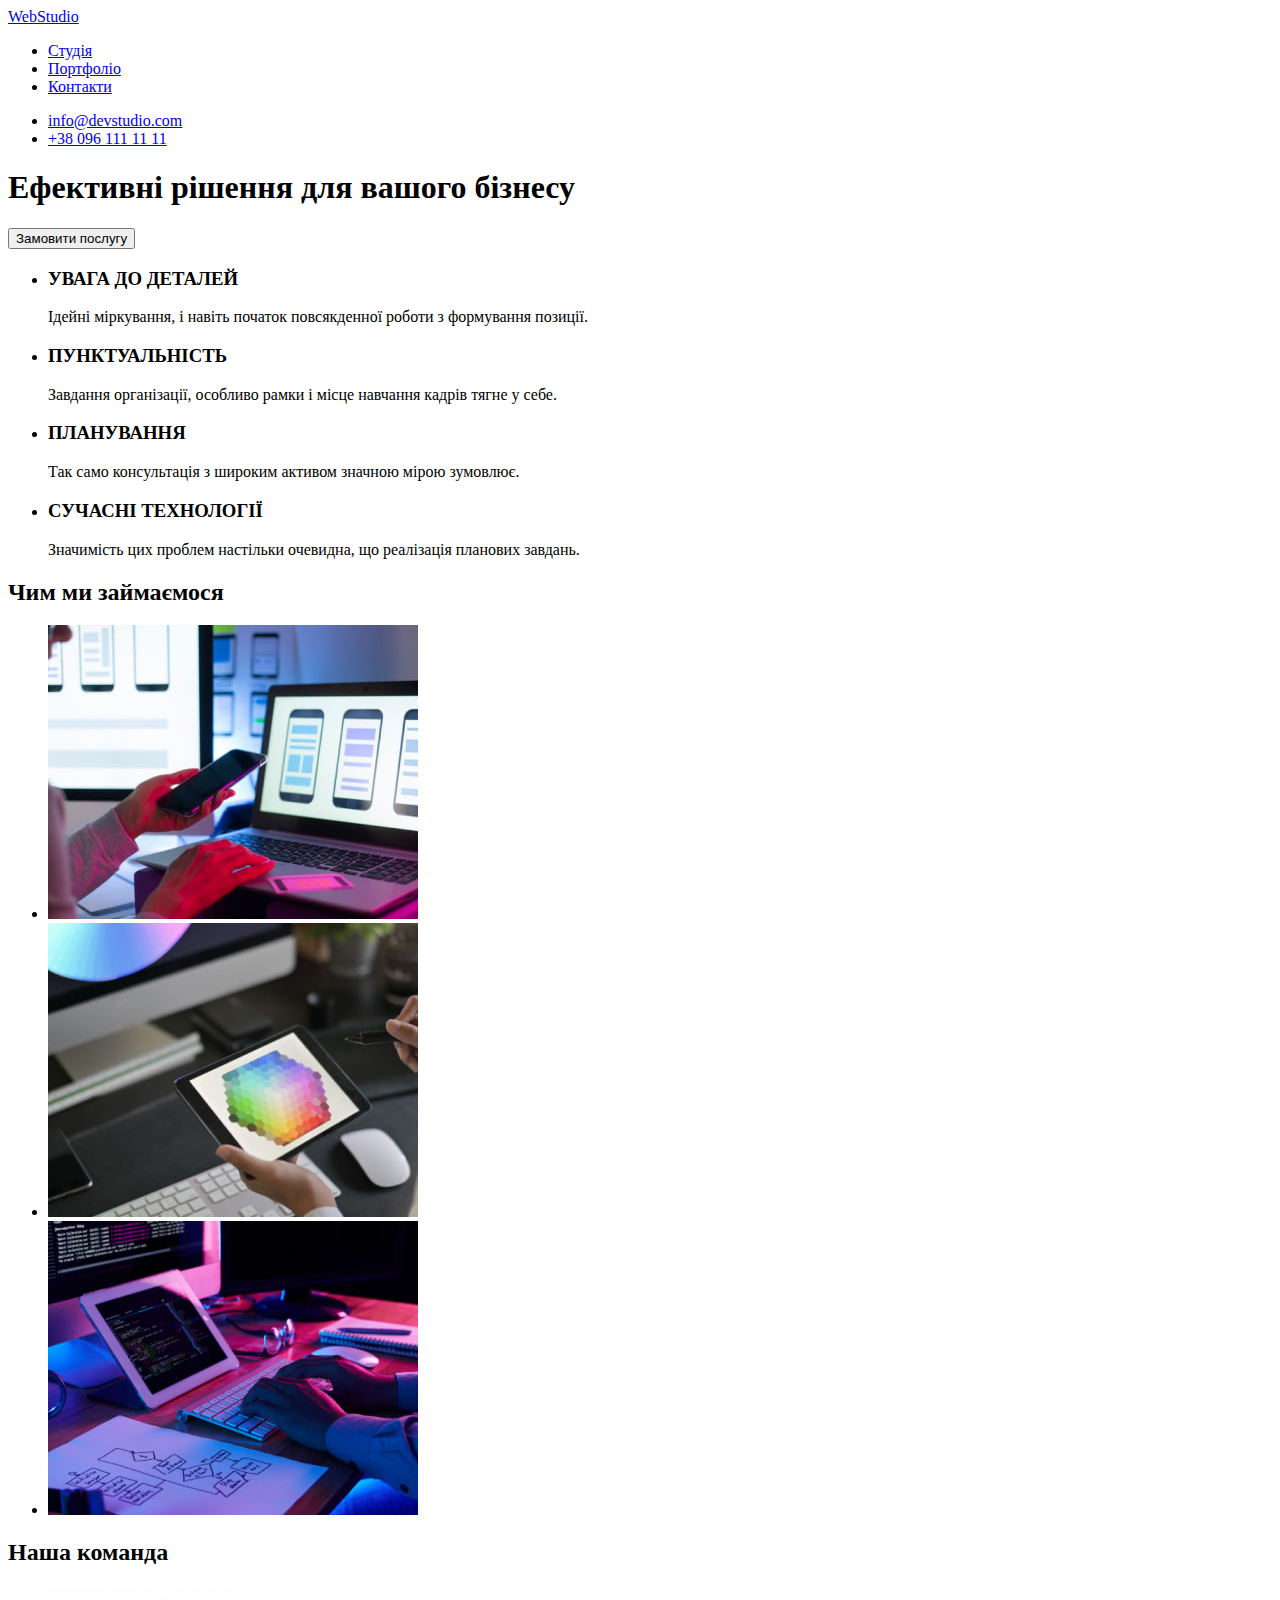
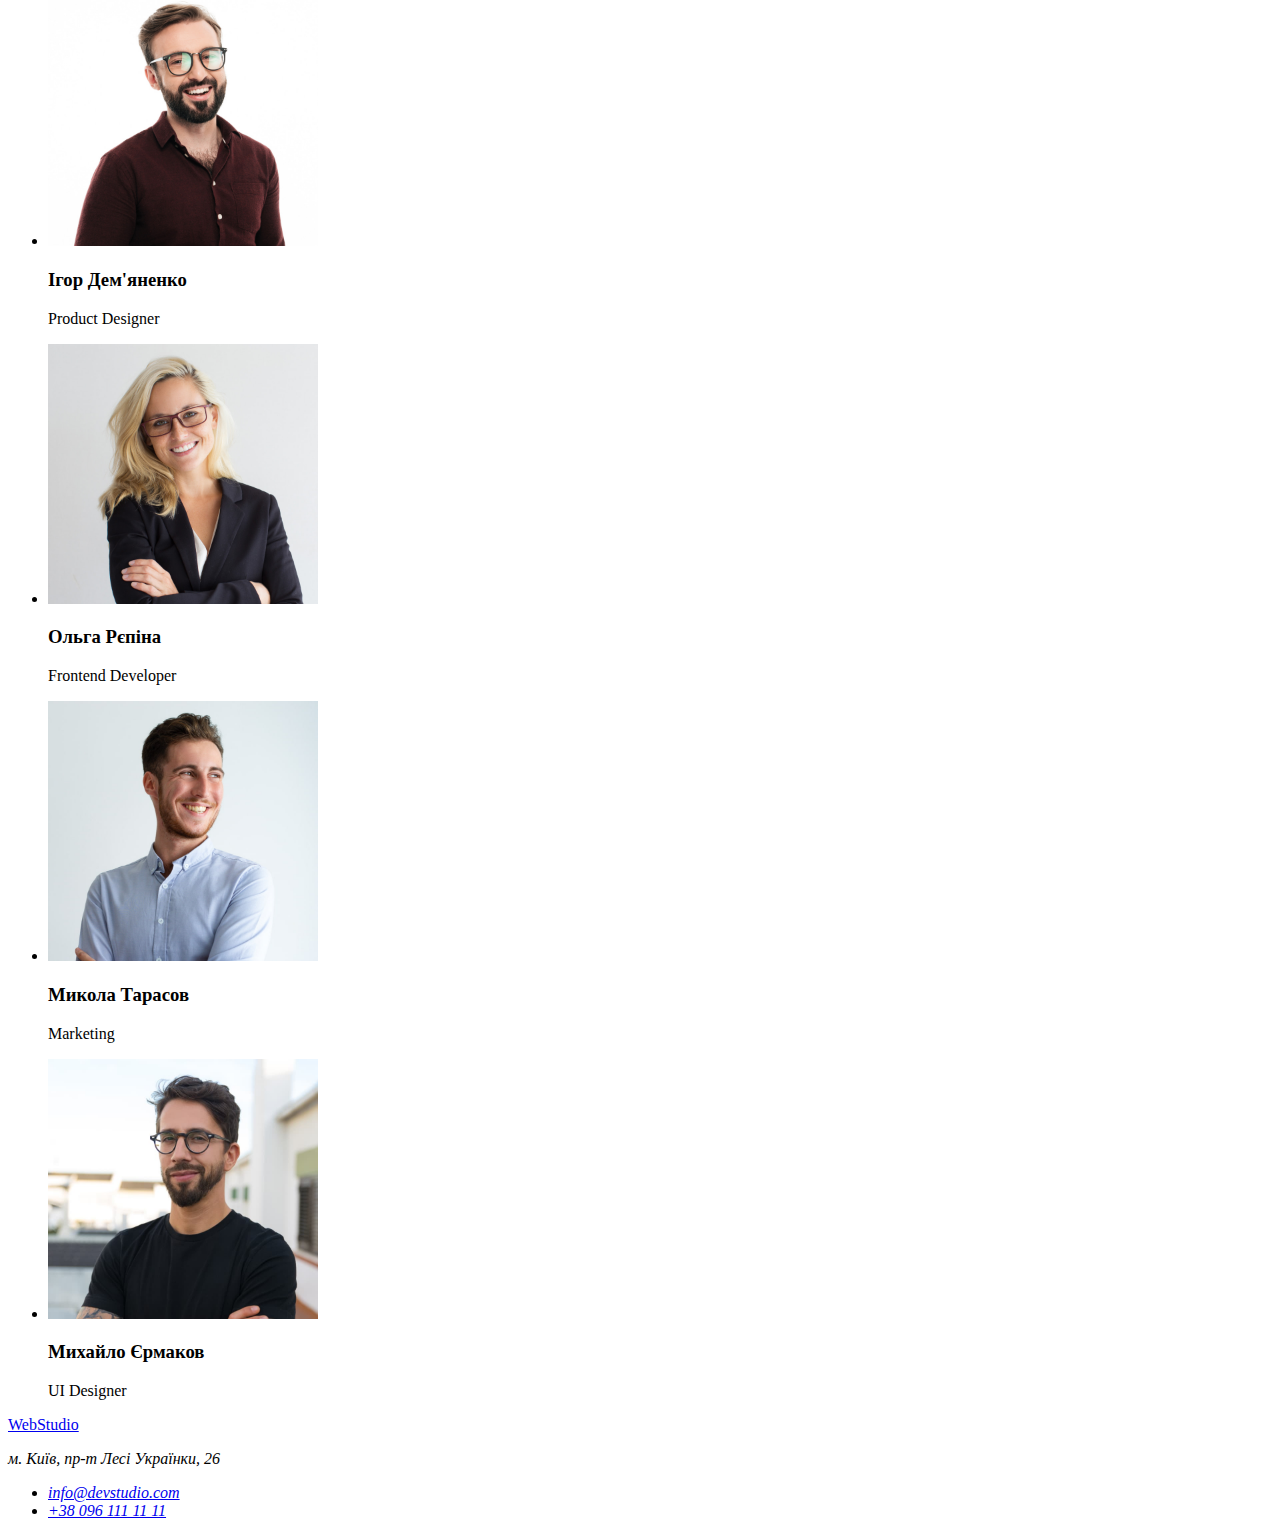
==== index.html @ 2e546dba "Initial commit" ====
<!DOCTYPE html>
<html lang="uk">
  <head>
    <meta charset="UTF-8" >
    <meta name="viewport" content="width=device-width, initial-scale=1.0" >
    <title>Module 01</title>
    <link rel="stylesheet" href="./css/styles.css" >
  </head>
  <body>
    <!-- header section -->
    <header class="header">
      <nav class="nav">
        <a
          class="nav-label-link"
          href="./index.html"
          aria-label="site-logo-WebStudio"
          >WebStudio</a
        >
        <ul class="nav-list">
          <li class="nav-item"><a href="#studio">Студія</a></li>
          <li class="nav-item"><a href="#portfolio">Портфоліо</a></li>
          <li class="nav-item"><a href="#contacts">Контакти</a></li>
        </ul>
      </nav>
      <ul class="header-list">
        <li class="header-item">
          <a class="header-link" href="mailto:info@devstudio.com"
            >info@devstudio.com</a
          >
        </li>
        <li class="header-item">
          <a class="header-link" href="tel:+380961111111">+38 096 111 11 11</a>
        </li>
      </ul>
    </header>
    <main class="main">
      <!-- section Hero -->
      <section class="hero">
        <h1 class="title">Ефективні рішення для вашого бізнесу</h1>
        <button class="btn" type="button">Замовити послугу</button>
      </section>
      <!-- section Feature -->
      <section class="feature">
        <!-- Лoгічний заголовок -->
        <h2 hidden>Feature</h2>
        <ul class="list-feature">
          <li class="item-feature">
            <h3 class="title-feature">УВАГА ДО ДЕТАЛЕЙ</h3>
            <p class="desc">
              Ідейні міркування, і навіть початок повсякденної роботи з
              формування позиції.
            </p>
          </li>
          <li class="item-feature">
            <h3 class="title-feature">ПУНКТУАЛЬНІСТЬ</h3>
            <p class="desc">
              Завдання організації, особливо рамки і місце навчання кадрів тягне
              у себе.
            </p>
          </li>
          <li class="item-feature">
            <h3 class="title-feature">ПЛАНУВАННЯ</h3>
            <p class="desc">
              Так само консультація з широким активом значною мірою зумовлює.
            </p>
          </li>
          <li class="item-feature">
            <h3 class="title-feature">СУЧАСНІ ТЕХНОЛОГІЇ</h3>
            <p class="desc">
              Значимість цих проблем настільки очевидна, що реалізація планових
              завдань.
            </p>
          </li>
        </ul>
      </section>
      <!-- section Services -->
      <section class="services">
        <h2 class="title-services">Чим ми займаємося</h2>
        <ul class="list-services">
          <li class="item-services">
            <img
              src="./images/services/img-(1).jpg"
              alt="набір тексту на клавіатуре"
              width="370"
              height="294"
            />
          </li>
          <li class="item-services">
            <img
              src="./images/services/img-(2).jpg"
              alt="робота з телефону"
              width="370"
              height="294"
            />
          </li>
          <li class="item-services">
            <img
              src="./images/services/img-(3).jpg"
              alt="робота з планшета"
              width="370"
              height="294"
            />
          </li>
        </ul>
      </section>
      <!-- section Our team -->
      <section class="team">
        <h2 class="title-team">Наша команда</h2>
        <ul class="list-team">
          <li class="item-team">
            <img
              src="./images/team/img.jpg"
              alt="чоловік в окулярах"
              width="270"
              height="260"
            />
            <h3 class="subtitle-team">Ігор Дем'яненко</h3>
            <p>Product Designer</p>
          </li>
          <li class="item-team">
            <img
              src="./images/team/img(1).jpg"
              alt="дівчина посміхається"
              width="270"
              height="260"
            />
            <h3 class="subtitle-team">Ольга Рєпіна</h3>
            <p>Frontend Developer</p>
          </li>
          <li class="item-team">
            <img
              src="./images/team/img(2).jpg"
              alt="хлопець посміхаеться"
              width="270"
              height="260"
            />
            <h3 class="subtitle-team">Микола Тарасов</h3>
            <p>Marketing</p>
          </li>
          <li class="item-team">
            <img
              src="./images/team/img(3).jpg"
              alt="хлопець в окулярах"
              width="270"
              height="260"
            />
            <h3 class="subtitle-team">Михайло Єрмаков</h3>
            <p>UI Designer</p>
          </li>
        </ul>
      </section>
    </main>
    <footer class="footer">
      <a
        class="nav-label-link"
        href="./index.html"
        aria-label="site-logo-WebStudio"
        >WebStudio</a
      >
      <address class="address">
        <p>м. Київ, пр-т Лесі Українки, 26</p>
        <ul class="footer-list">
          <li class="footer-item">
            <a class="footer-link" href="mailto:info@devstudio.com"
              >info@devstudio.com</a
            >
          </li>
          <li class="footer-item">
            <a class="footer-link" href="tel:+380961111111"
              >+38 096 111 11 11</a
            >
          </li>
        </ul>
      </address>
    </footer>
  </body>
</html>
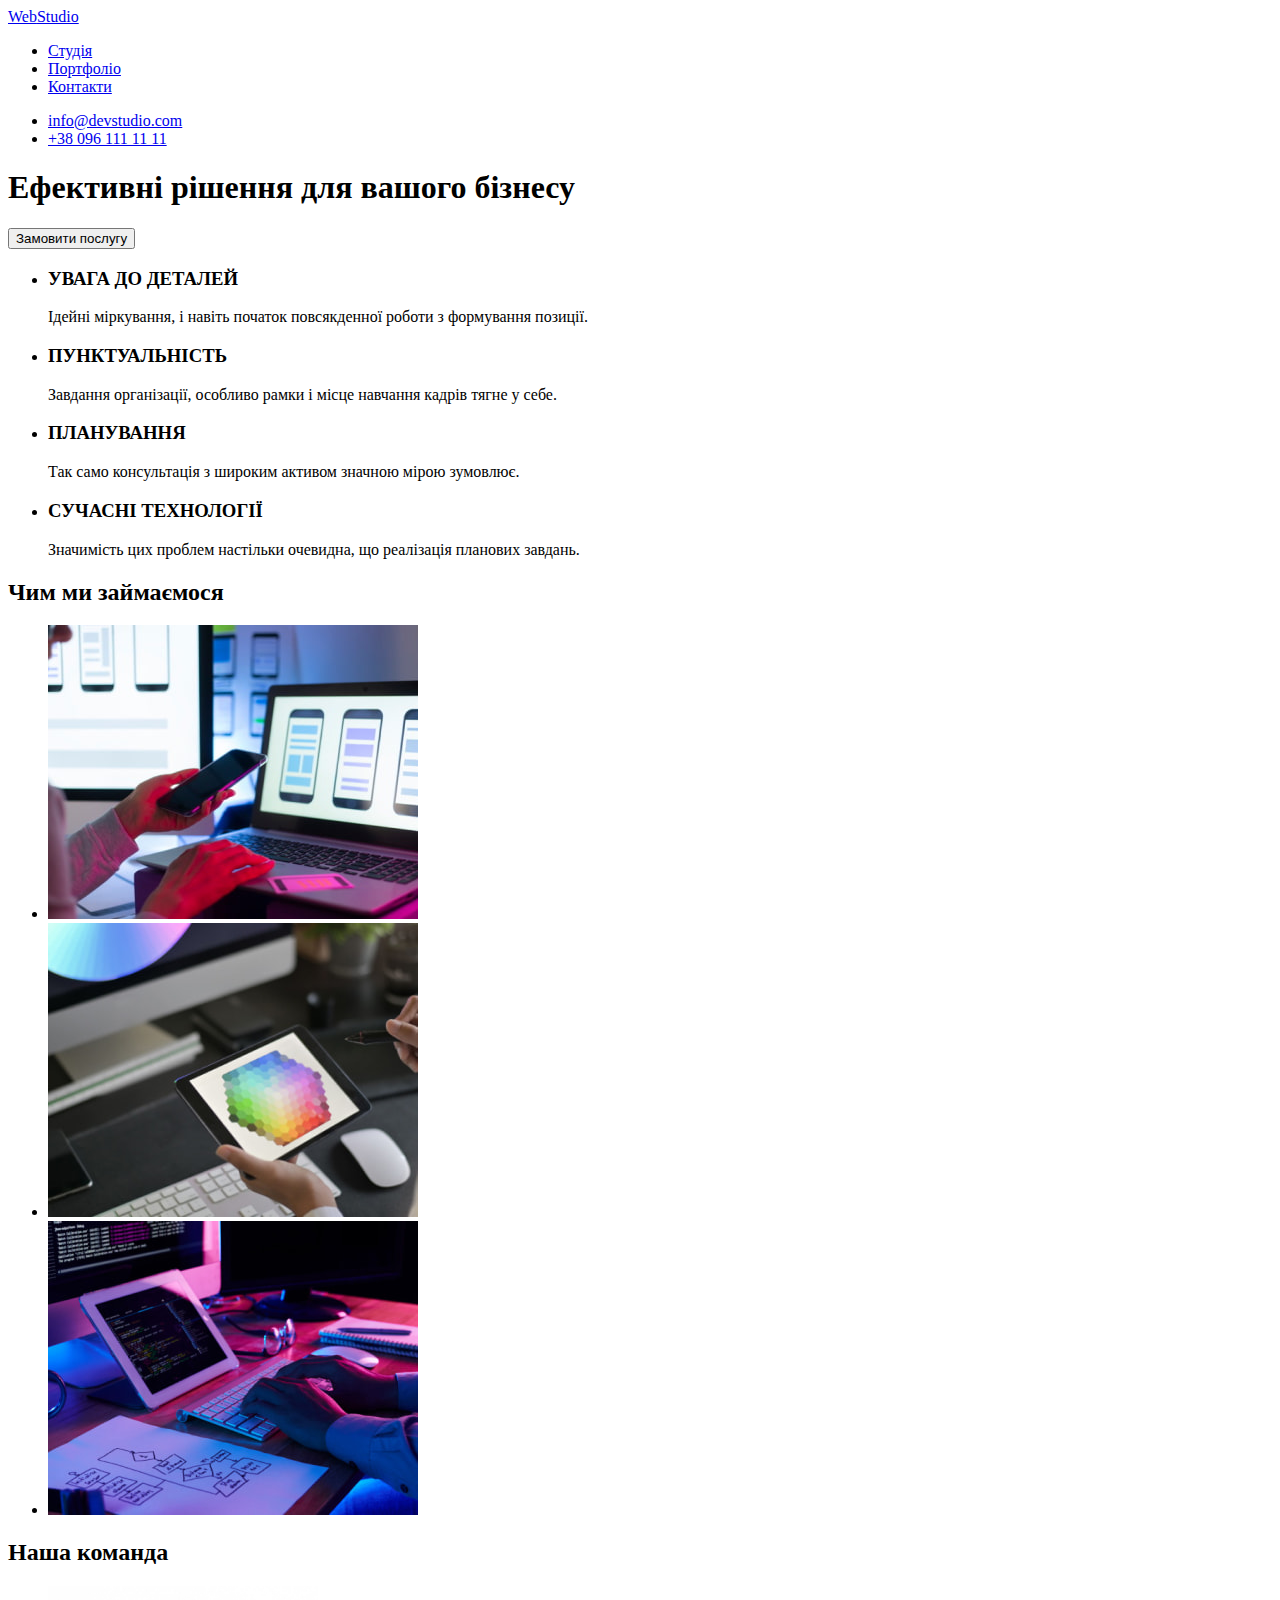
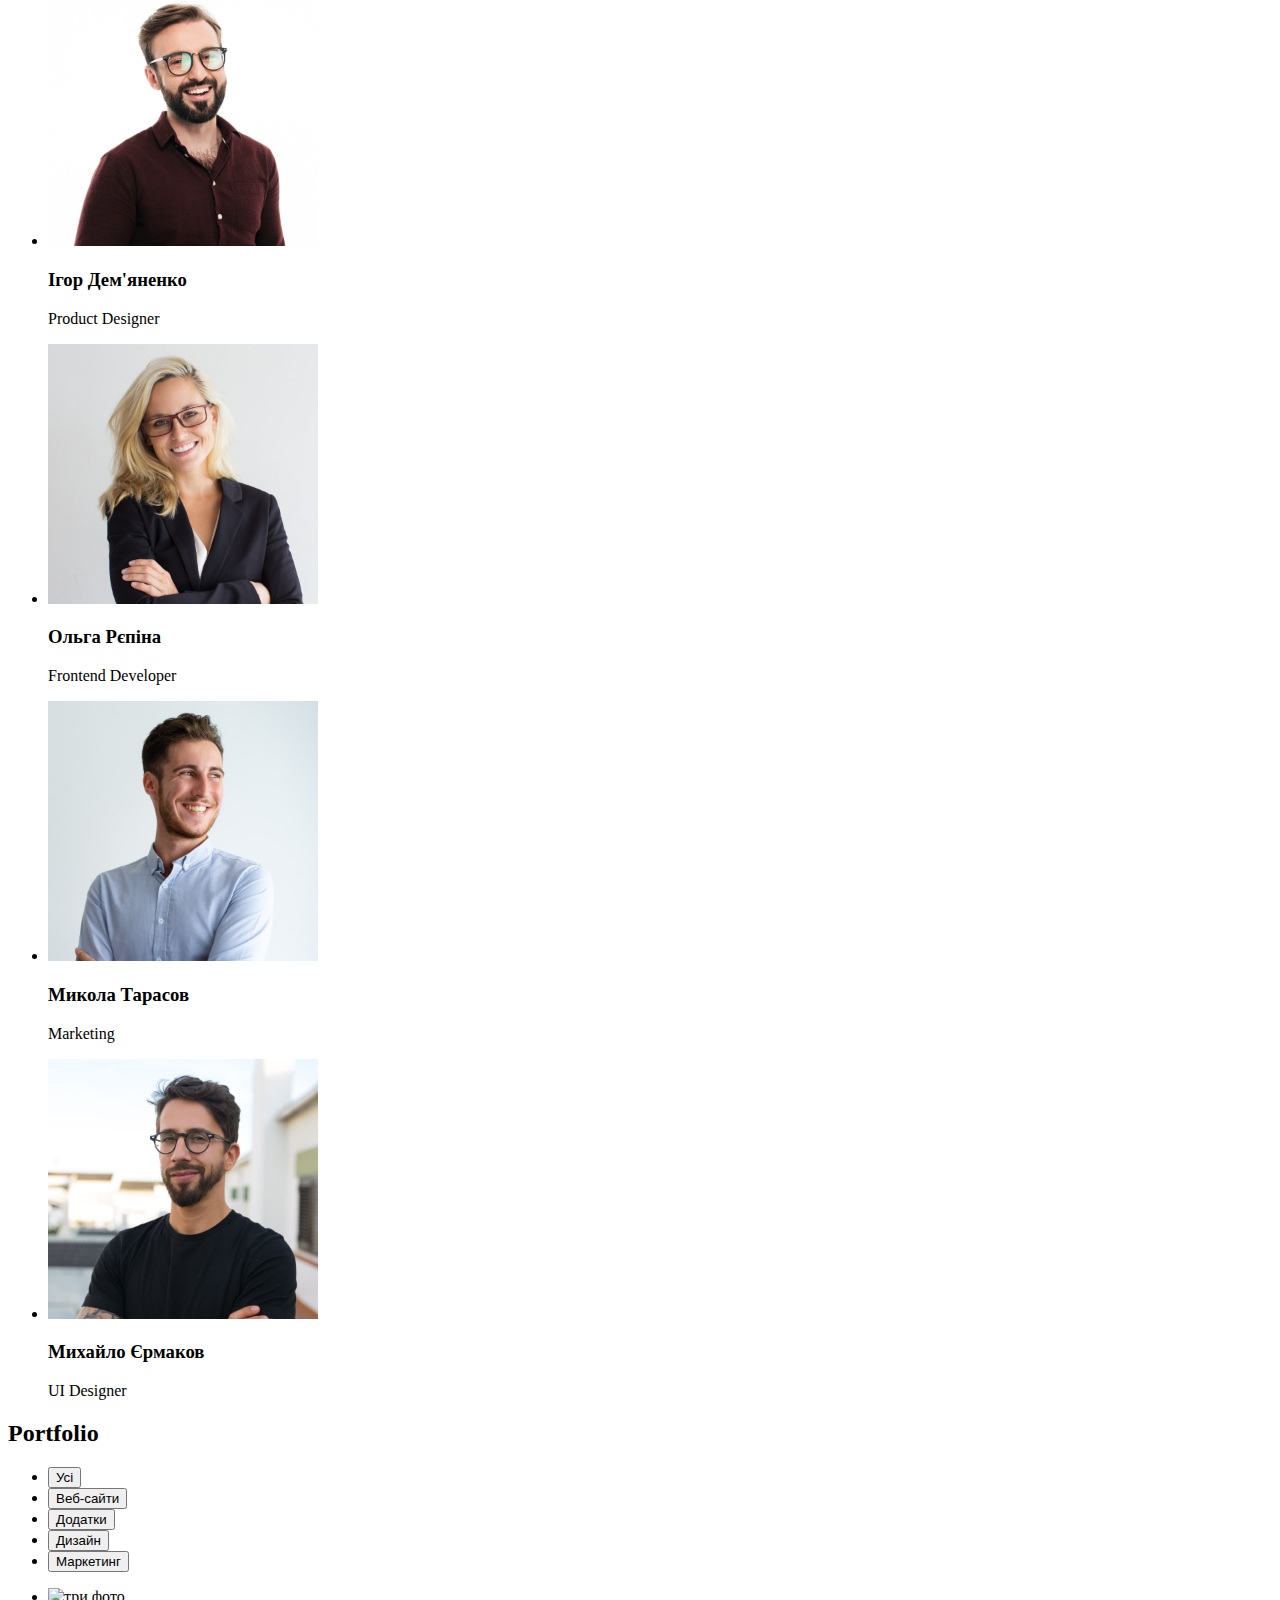
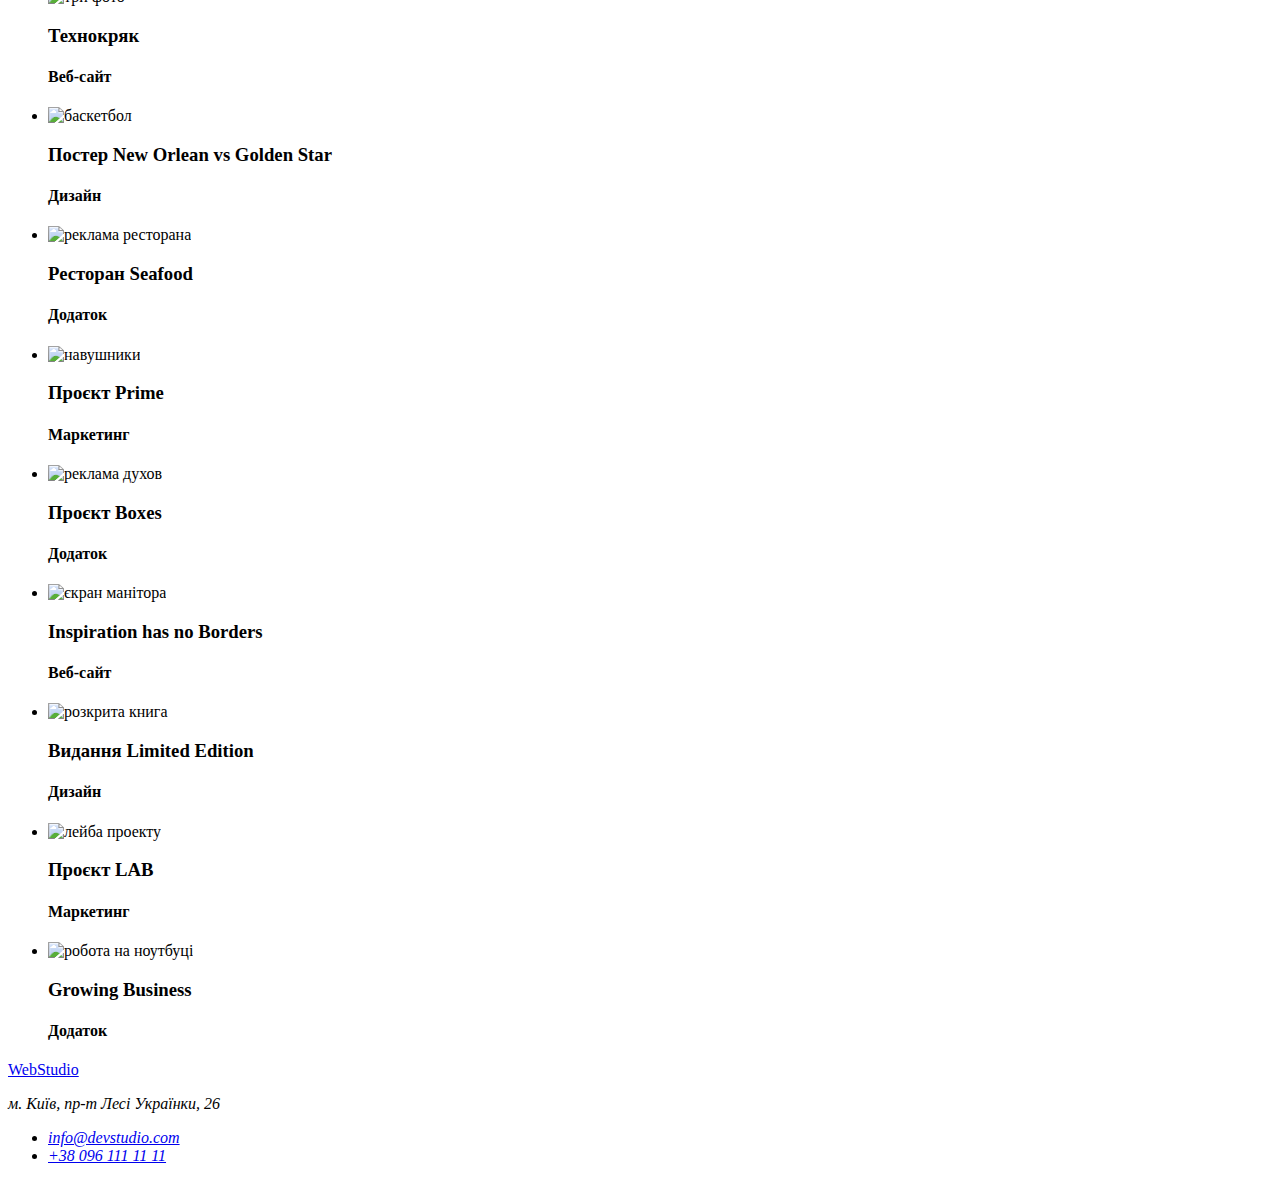
==== commit bb8e6963: "Add files via upload" ====
--- a/index.html
+++ b/index.html
@@ -1,177 +1,311 @@
-<!DOCTYPE html>
-<html lang="uk">
-  <head>
-    <meta charset="UTF-8" >
-    <meta name="viewport" content="width=device-width, initial-scale=1.0" >
-    <title>Module 01</title>
-    <link rel="stylesheet" href="./css/styles.css" >
-  </head>
-  <body>
-    <!-- header section -->
-    <header class="header">
-      <nav class="nav">
-        <a
-          class="nav-label-link"
-          href="./index.html"
-          aria-label="site-logo-WebStudio"
-          >WebStudio</a
-        >
-        <ul class="nav-list">
-          <li class="nav-item"><a href="#studio">Студія</a></li>
-          <li class="nav-item"><a href="#portfolio">Портфоліо</a></li>
-          <li class="nav-item"><a href="#contacts">Контакти</a></li>
-        </ul>
-      </nav>
-      <ul class="header-list">
-        <li class="header-item">
-          <a class="header-link" href="mailto:info@devstudio.com"
-            >info@devstudio.com</a
-          >
-        </li>
-        <li class="header-item">
-          <a class="header-link" href="tel:+380961111111">+38 096 111 11 11</a>
-        </li>
-      </ul>
-    </header>
-    <main class="main">
-      <!-- section Hero -->
-      <section class="hero">
-        <h1 class="title">Ефективні рішення для вашого бізнесу</h1>
-        <button class="btn" type="button">Замовити послугу</button>
-      </section>
-      <!-- section Feature -->
-      <section class="feature">
-        <!-- Лoгічний заголовок -->
-        <h2 hidden>Feature</h2>
-        <ul class="list-feature">
-          <li class="item-feature">
-            <h3 class="title-feature">УВАГА ДО ДЕТАЛЕЙ</h3>
-            <p class="desc">
-              Ідейні міркування, і навіть початок повсякденної роботи з
-              формування позиції.
-            </p>
-          </li>
-          <li class="item-feature">
-            <h3 class="title-feature">ПУНКТУАЛЬНІСТЬ</h3>
-            <p class="desc">
-              Завдання організації, особливо рамки і місце навчання кадрів тягне
-              у себе.
-            </p>
-          </li>
-          <li class="item-feature">
-            <h3 class="title-feature">ПЛАНУВАННЯ</h3>
-            <p class="desc">
-              Так само консультація з широким активом значною мірою зумовлює.
-            </p>
-          </li>
-          <li class="item-feature">
-            <h3 class="title-feature">СУЧАСНІ ТЕХНОЛОГІЇ</h3>
-            <p class="desc">
-              Значимість цих проблем настільки очевидна, що реалізація планових
-              завдань.
-            </p>
-          </li>
-        </ul>
-      </section>
-      <!-- section Services -->
-      <section class="services">
-        <h2 class="title-services">Чим ми займаємося</h2>
-        <ul class="list-services">
-          <li class="item-services">
-            <img
-              src="./images/services/img-(1).jpg"
-              alt="набір тексту на клавіатуре"
-              width="370"
-              height="294"
-            />
-          </li>
-          <li class="item-services">
-            <img
-              src="./images/services/img-(2).jpg"
-              alt="робота з телефону"
-              width="370"
-              height="294"
-            />
-          </li>
-          <li class="item-services">
-            <img
-              src="./images/services/img-(3).jpg"
-              alt="робота з планшета"
-              width="370"
-              height="294"
-            />
-          </li>
-        </ul>
-      </section>
-      <!-- section Our team -->
-      <section class="team">
-        <h2 class="title-team">Наша команда</h2>
-        <ul class="list-team">
-          <li class="item-team">
-            <img
-              src="./images/team/img.jpg"
-              alt="чоловік в окулярах"
-              width="270"
-              height="260"
-            />
-            <h3 class="subtitle-team">Ігор Дем'яненко</h3>
-            <p>Product Designer</p>
-          </li>
-          <li class="item-team">
-            <img
-              src="./images/team/img(1).jpg"
-              alt="дівчина посміхається"
-              width="270"
-              height="260"
-            />
-            <h3 class="subtitle-team">Ольга Рєпіна</h3>
-            <p>Frontend Developer</p>
-          </li>
-          <li class="item-team">
-            <img
-              src="./images/team/img(2).jpg"
-              alt="хлопець посміхаеться"
-              width="270"
-              height="260"
-            />
-            <h3 class="subtitle-team">Микола Тарасов</h3>
-            <p>Marketing</p>
-          </li>
-          <li class="item-team">
-            <img
-              src="./images/team/img(3).jpg"
-              alt="хлопець в окулярах"
-              width="270"
-              height="260"
-            />
-            <h3 class="subtitle-team">Михайло Єрмаков</h3>
-            <p>UI Designer</p>
-          </li>
-        </ul>
-      </section>
-    </main>
-    <footer class="footer">
-      <a
-        class="nav-label-link"
-        href="./index.html"
-        aria-label="site-logo-WebStudio"
-        >WebStudio</a
-      >
-      <address class="address">
-        <p>м. Київ, пр-т Лесі Українки, 26</p>
-        <ul class="footer-list">
-          <li class="footer-item">
-            <a class="footer-link" href="mailto:info@devstudio.com"
-              >info@devstudio.com</a
-            >
-          </li>
-          <li class="footer-item">
-            <a class="footer-link" href="tel:+380961111111"
-              >+38 096 111 11 11</a
-            >
-          </li>
-        </ul>
-      </address>
-    </footer>
-  </body>
-</html>
+<!DOCTYPE html>
+<html lang="uk">
+  <head>
+    <meta charset="UTF-8" >
+    <meta name="viewport" content="width=device-width, initial-scale=1.0" >
+    <title>Module 01</title>
+    <link rel="preconnect" href="https://fonts.googleapis.com" >
+    <link rel="preconnect" href="https://fonts.gstatic.com" crossorigin >
+    <link
+      href="https://fonts.googleapis.com/css2?family=Raleway:wght@700&family=Roboto:wght@400;500;700;900&display=swap"
+      rel="stylesheet"
+    >
+    <link rel="stylesheet" href="./css/styles.css" >
+  </head>
+  <body>
+    <!-- header section -->
+    <header class="header">
+      <nav class="nav">
+        <a
+          class="link logo"
+          href="./index.html"
+          aria-label="site-logo-WebStudio"
+          >Web<span class="logo-part">Studio</span></a
+        >
+        <ul class="list">
+          <li class="item">
+            <a class="link nav-link" href="#studio">Студія</a>
+          </li>
+          <li class="item">
+            <a class="link nav-link" href="#portfolio">Портфоліо</a>
+          </li>
+          <li class="item">
+            <a class="link nav-link" href="#contacts">Контакти</a>
+          </li>
+        </ul>
+      </nav>
+      <ul class="nav-list">
+        <li class="nav-item">
+          <a class="link header-mailto mail" href="mailto:info@devstudio.com"
+            >info@devstudio.com</a
+          >
+        </li>
+        <li class="nav-item">
+          <a class="link header-phone text" href="tel:+380961111111"
+            >+38 096 111 11 11</a
+          >
+        </li>
+      </ul>
+    </header>
+    <main class="main">
+      <!-- section Hero -->
+      <section class="hero">
+        <h1 class="title">Ефективні рішення для вашого бізнесу</h1>
+        <button class="btn" type="button">Замовити послугу</button>
+      </section>
+      <!-- section Feature -->
+      <section class="feature">
+        <!-- Лoгічний заголовок -->
+        <h2 hidden>Feature</h2>
+        <ul class="list-feature">
+          <li class="feature-item">
+            <h3 class="feature-subtitle">УВАГА ДО ДЕТАЛЕЙ</h3>
+            <p class="feature-desc">
+              Ідейні міркування, і навіть початок повсякденної роботи з
+              формування позиції.
+            </p>
+          </li>
+          <li class="feature-item">
+            <h3 class="feature-subtitle">ПУНКТУАЛЬНІСТЬ</h3>
+            <p class="feature-desc">
+              Завдання організації, особливо рамки і місце навчання кадрів тягне
+              у себе.
+            </p>
+          </li>
+          <li class="feature-item">
+            <h3 class="feature-subtitle">ПЛАНУВАННЯ</h3>
+            <p class="feature-desc">
+              Так само консультація з широким активом значною мірою зумовлює.
+            </p>
+          </li>
+          <li class="feature-item">
+            <h3 class="feature-subtitle">СУЧАСНІ ТЕХНОЛОГІЇ</h3>
+            <p class="feature-desc">
+              Значимість цих проблем настільки очевидна, що реалізація планових
+              завдань.
+            </p>
+          </li>
+        </ul>
+      </section>
+      <!-- section Services -->
+      <section class="services">
+        <h2 class="title-services">Чим ми займаємося</h2>
+        <ul class="list-services">
+          <li class="item-services">
+            <img
+              src="./images/services/img-(1).jpg"
+              alt="набір тексту на клавіатуре"
+              width="370"
+              height="294"
+            >
+          </li>
+          <li class="item-services">
+            <img
+              src="./images/services/img-(2).jpg"
+              alt="робота з телефону"
+              width="370"
+              height="294"
+            >
+          </li>
+          <li class="item-services">
+            <img
+              src="./images/services/img-(3).jpg"
+              alt="робота з планшета"
+              width="370"
+              height="294"
+            >
+          </li>
+        </ul>
+      </section>
+      <!-- section Our team -->
+      <section class="team">
+        <h2 class="title-team">Наша команда</h2>
+        <ul class="list-team">
+          <li class="item-team">
+            <img
+              src="./images/team/img.jpg"
+              alt="чоловік в окулярах"
+              width="270"
+              height="260"
+            >
+            <h3 class="subtitle-team">Ігор Дем'яненко</h3>
+            <p class="desc-team">Product Designer</p>
+          </li>
+          <li class="item-team">
+            <img
+              src="./images/team/img(1).jpg"
+              alt="дівчина посміхається"
+              width="270"
+              height="260"
+            >
+            <h3 class="subtitle-team">Ольга Рєпіна</h3>
+            <p class="desc-team">Frontend Developer</p>
+          </li>
+          <li class="item-team">
+            <img
+              src="./images/team/img(2).jpg"
+              alt="хлопець посміхаеться"
+              width="270"
+              height="260"
+            >
+            <h3 class="subtitle-team">Микола Тарасов</h3>
+            <p class="desc-team">Marketing</p>
+          </li>
+          <li class="item-team">
+            <img
+              src="./images/team/img(3).jpg"
+              alt="хлопець в окулярах"
+              width="270"
+              height="260"
+            >
+            <h3 class="subtitle-team">Михайло Єрмаков</h3>
+            <p class="desc-team">UI Designer</p>
+          </li>
+        </ul>
+      </section>
+    </main>
+    <!-- section Portfolio -->
+    <section class="portfolio">
+      <!-- Логічний заголовок -->
+      <h2>Portfolio</h2>
+      <ul class="portfolio-list">
+        <li class="portfolio-item">
+          <button class="portfolio-all-btn" type="button">Усі</button>
+        </li>
+        <li class="portfolio-item">
+          <button class="portfolio-btn" type="button">Веб-сайти</button>
+        </li>
+        <li class="portfolio-item">
+          <button class="portfolio-btn" type="button">Додатки</button>
+        </li>
+        <li class="portfolio-item">
+          <button class="portfolio-btn" type="button">Дизайн</button>
+        </li>
+        <li class="portfolio-item">
+          <button class="portfolio-btn" type="button">Маркетинг</button>
+        </li>
+      </ul>
+      <ul class="img-portfolio-list">
+        <li class="img-portfolio-item">
+          <img
+            class="img-portfolio"
+            src="./images/portfolio/img.jpg"
+            alt="три фото"
+            width="370"
+            height="294"
+          >
+          <h3 class="portfolio-title">Технокряк</h3>
+          <h4 class="portfolio-subtitle">Веб-сайт</h4>
+        </li>
+        <li class="img-portfolio-item">
+          <img
+            class="img-portfolio"
+            src="./images/portfolio/img-(1).jpg"
+            alt="баскетбол"
+            width="370"
+            height="294"
+          >
+          <h3 class="portfolio-title">Постер New Orlean vs Golden Star</h3>
+          <h4 class="portfolio-subtitle">Дизайн</h4>
+        </li>
+        <li class="img-portfolio-item">
+          <img
+            class="img-portfolio"
+            src="./images/portfolio/img-(2).jpg"
+            alt="реклама ресторана"
+            width="370"
+            height="294"
+          >
+          <h3 class="portfolio-title">Ресторан Seafood</h3>
+          <h4 class="portfolio-subtitle">Додаток</h4>
+        </li>
+        <li class="img-portfolio-item">
+          <img
+            class="img-portfolio"
+            src="./images/portfolio/img-(3).jpg"
+            alt="навушники"
+            width="370"
+            height="294"
+          >
+          <h3 class="portfolio-title">Проєкт Prime</h3>
+          <h4 class="portfolio-subtitle">Маркетинг</h4>
+        </li>
+        <li class="img-portfolio-item">
+          <img
+            class="img-portfolio"
+            src="./images/portfolio/img-(4).jpg"
+            alt="реклама духов"
+            width="370"
+            height="294"
+          >
+          <h3 class="portfolio-title">Проєкт Boxes</h3>
+          <h4 class="portfolio-subtitle">Додаток</h4>
+        </li>
+        <li class="img-portfolio-item">
+          <img
+            class="img-portfolio"
+            src="./images/portfolio/img-(5).jpg"
+            alt="єкран манітора"
+            width="370"
+            height="294"
+          >
+          <h3 class="portfolio-title">Inspiration has no Borders</h3>
+          <h4 class="portfolio-subtitle">Веб-сайт</h4>
+        </li>
+        <li class="img-portfolio-item">
+          <img
+            class="img-portfolio"
+            src="./images/portfolio/img-(6).jpg"
+            alt="розкрита книга"
+            width="370"
+            height="294"
+          >
+          <h3 class="portfolio-title">Видання Limited Edition</h3>
+          <h4 class="portfolio-subtitle">Дизайн</h4>
+        </li>
+        <li class="img-portfolio-item">
+          <img
+            class="img-portfolio"
+            src="./images/portfolio/img-(7).jpg"
+            alt="лейба проекту"
+            width="370"
+            height="294"
+          >
+          <h3 class="portfolio-title">Проєкт LAB</h3>
+          <h4 class="portfolio-subtitle">Маркетинг</h4>
+        </li>
+        <li class="img-portfolio-item">
+          <img
+            class="img-portfolio"
+            src="./images/portfolio/img-(8).jpg"
+            alt="робота на ноутбуці"
+            width="370"
+            height="294"
+          >
+          <h3 class="portfolio-title">Growing Business</h3>
+          <h4 class="portfolio-subtitle">Додаток</h4>
+        </li>
+      </ul>
+    </section>
+    <footer class="footer">
+      <a class="link footer-logo" href="./index.html" aria-label="site-logo-WebStudio"
+        >Web<span class="footer-logo-part">Studio</span></a
+      >
+      <address class="address">
+        <p class="address-desc">м. Київ, пр-т Лесі Українки, 26</p>
+        <ul>
+          <li class="footer-item">
+            <a class="link footer-link" href="mailto:info@devstudio.com"
+              >info@devstudio.com</a
+            >
+          </li>
+          <li class="footer-item">
+            <a class="link footer-link" href="tel:+380961111111"
+              >+38 096 111 11 11</a
+            >
+          </li>
+        </ul>
+      </address>
+    </footer>
+  </body>
+</html>
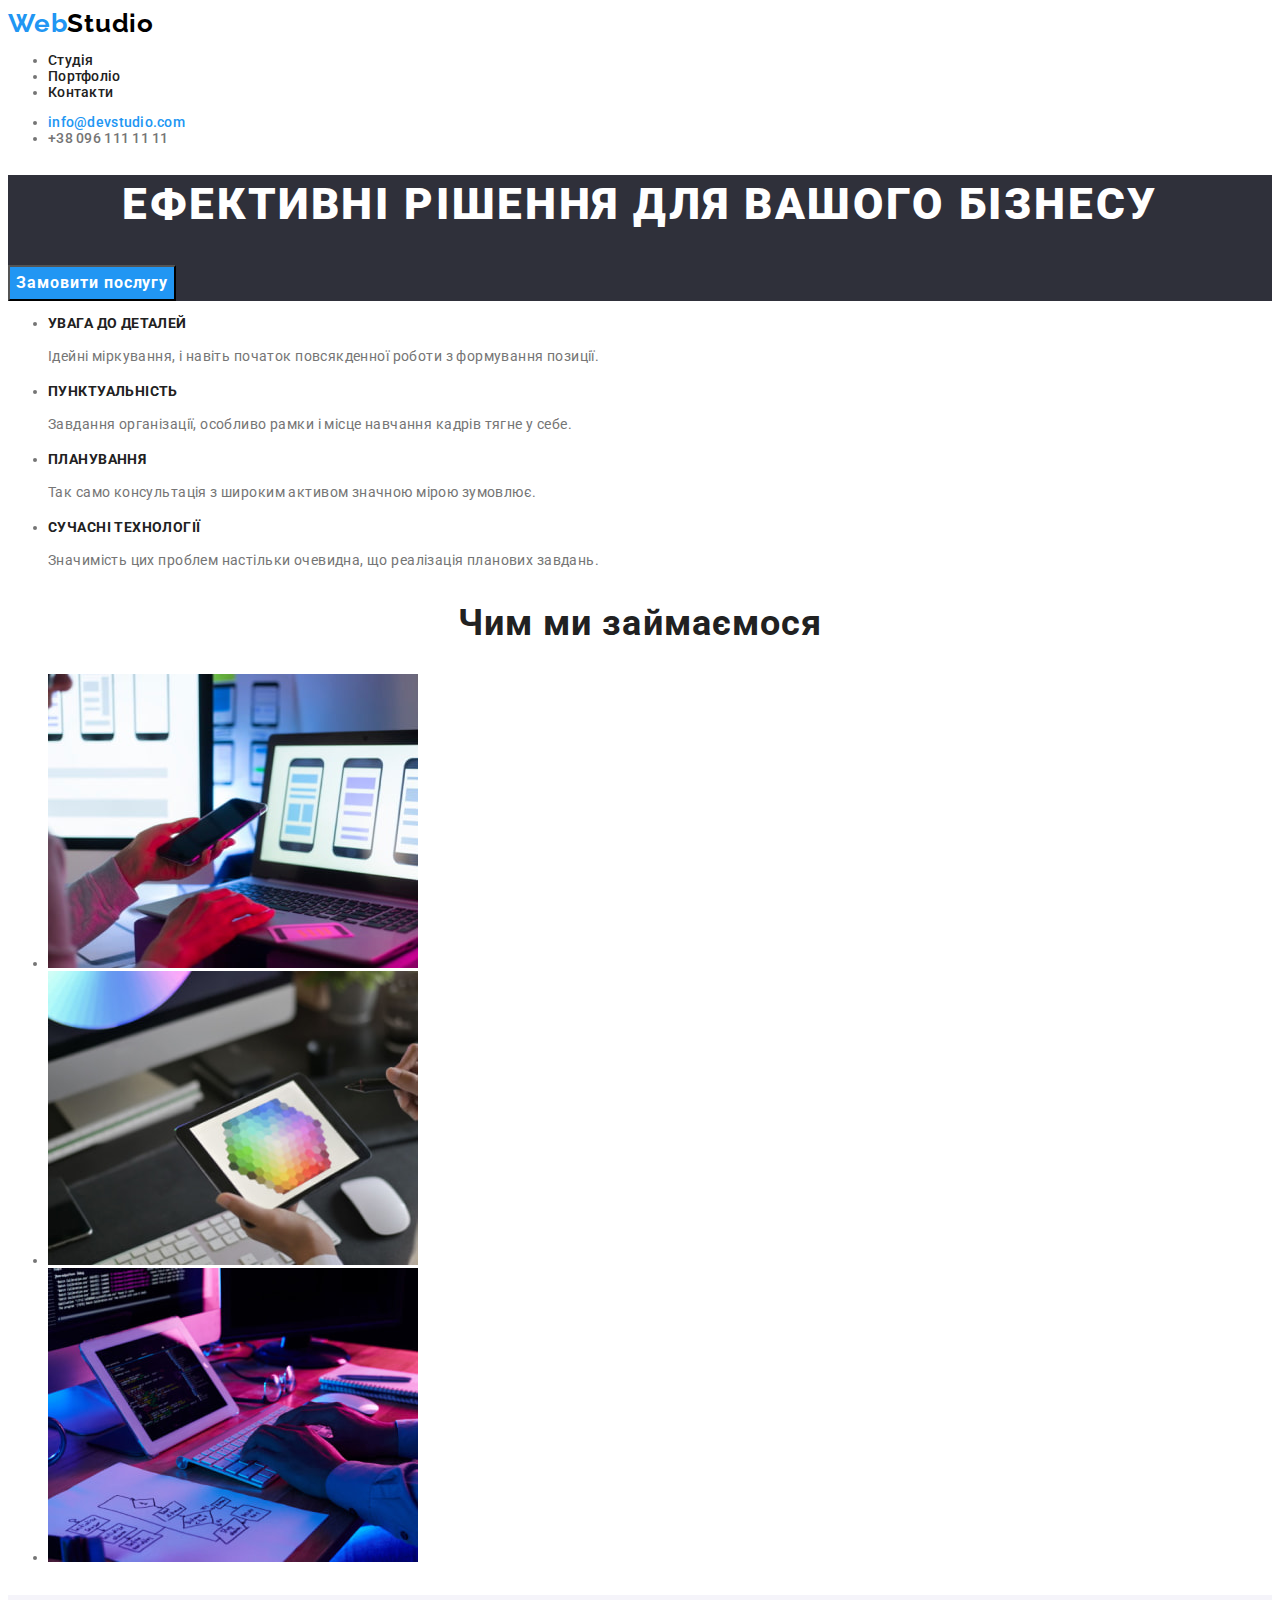
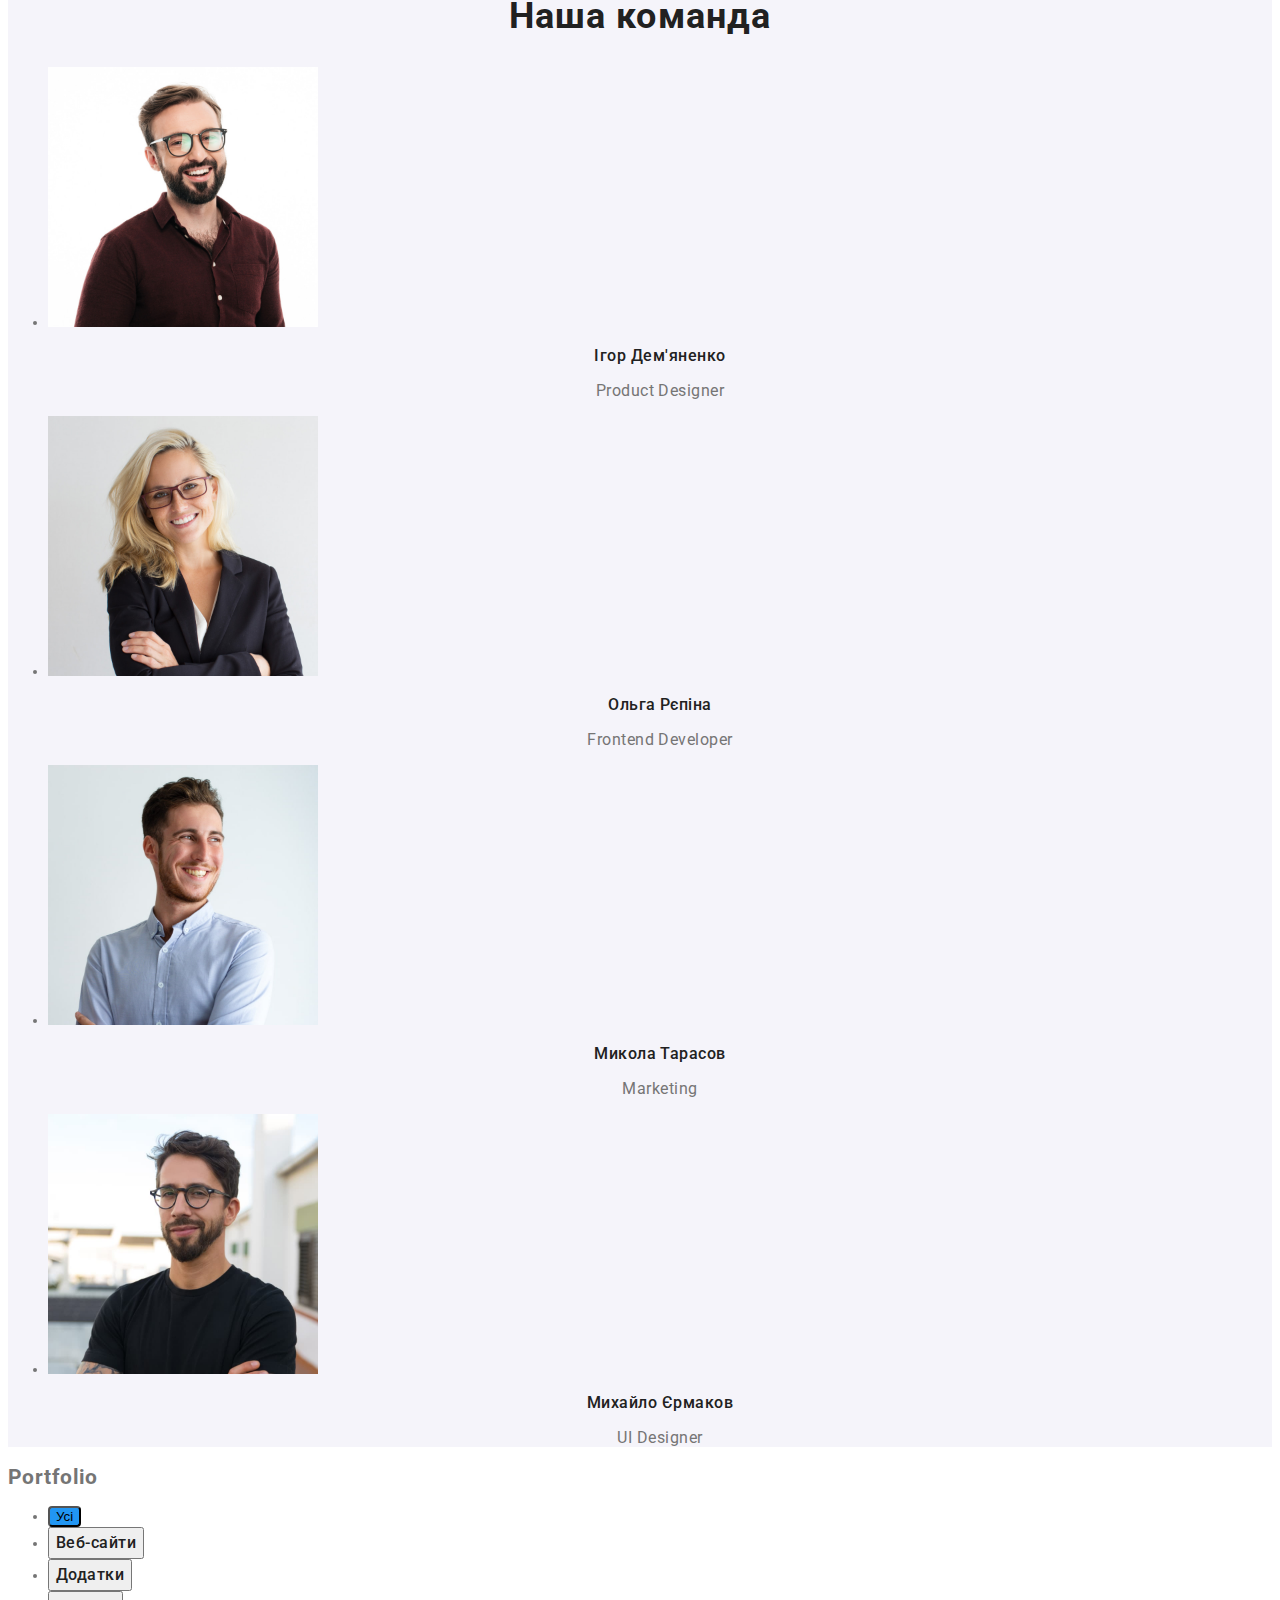
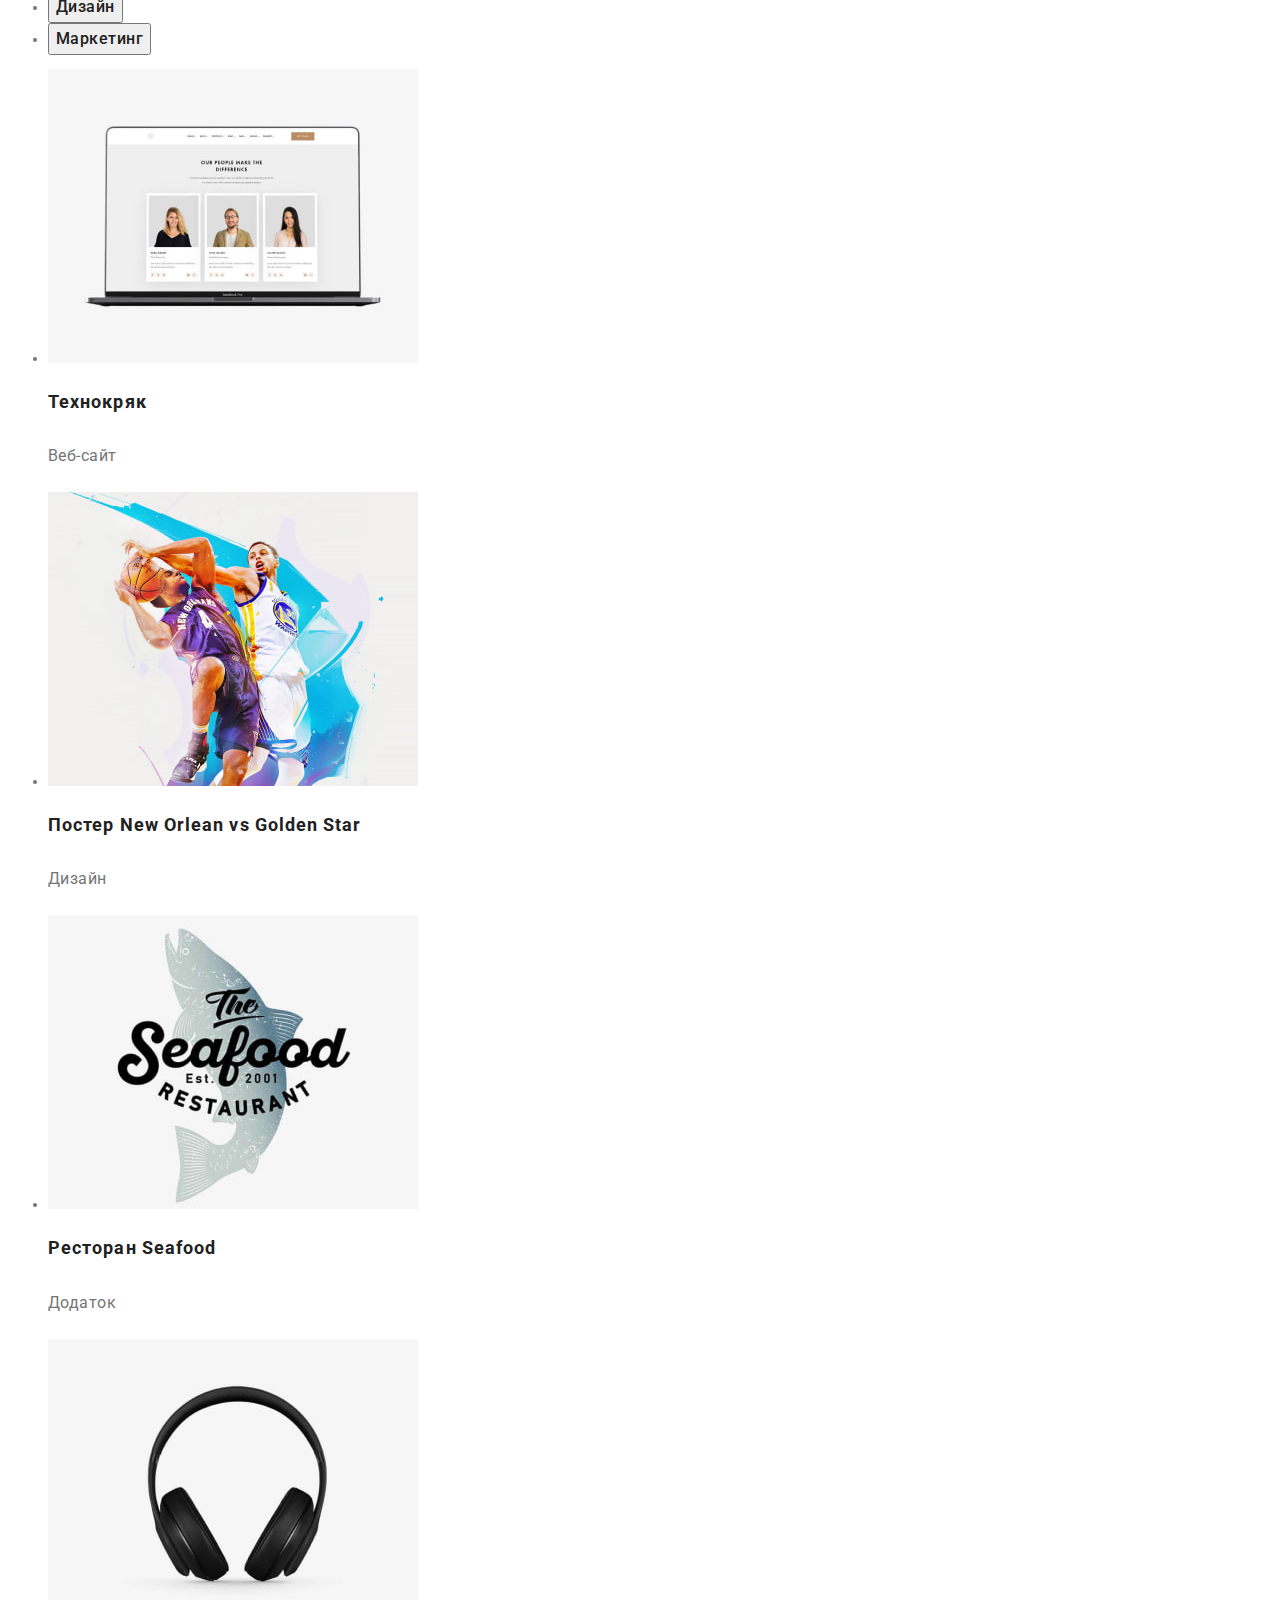
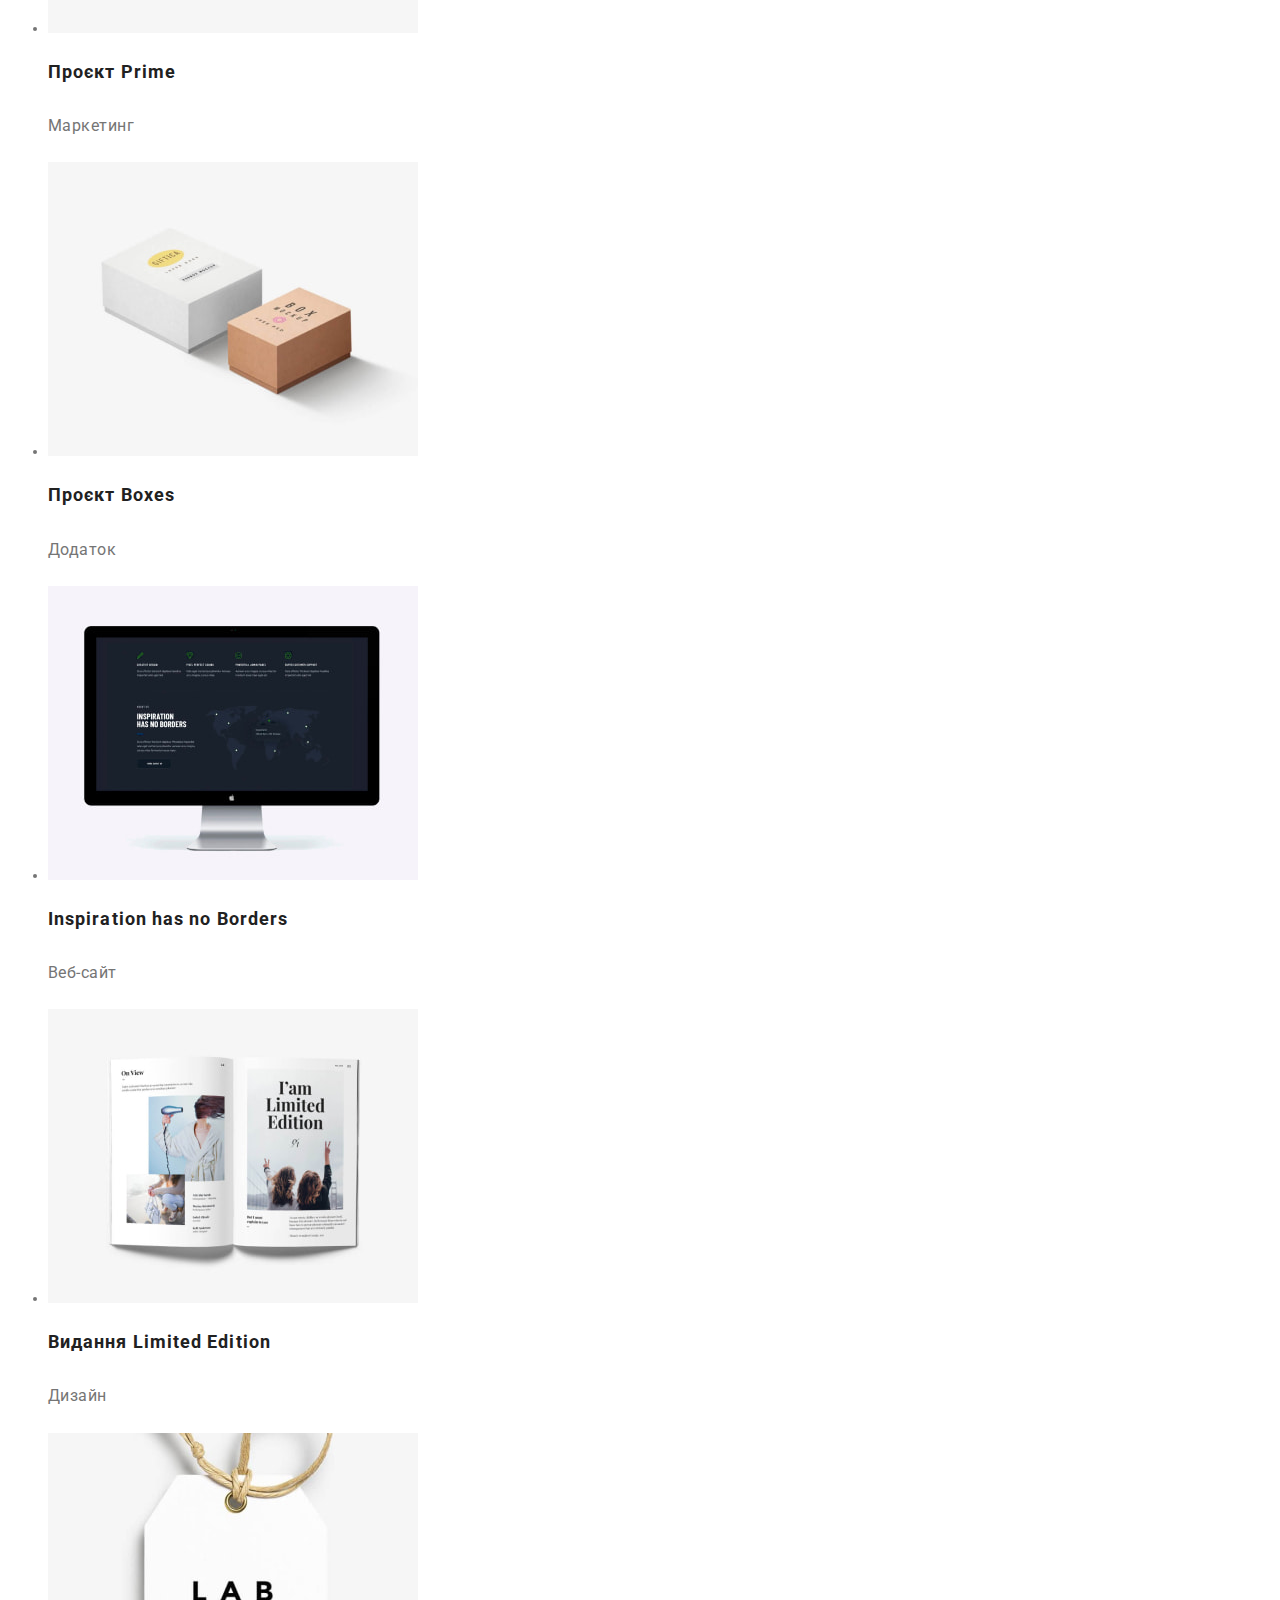
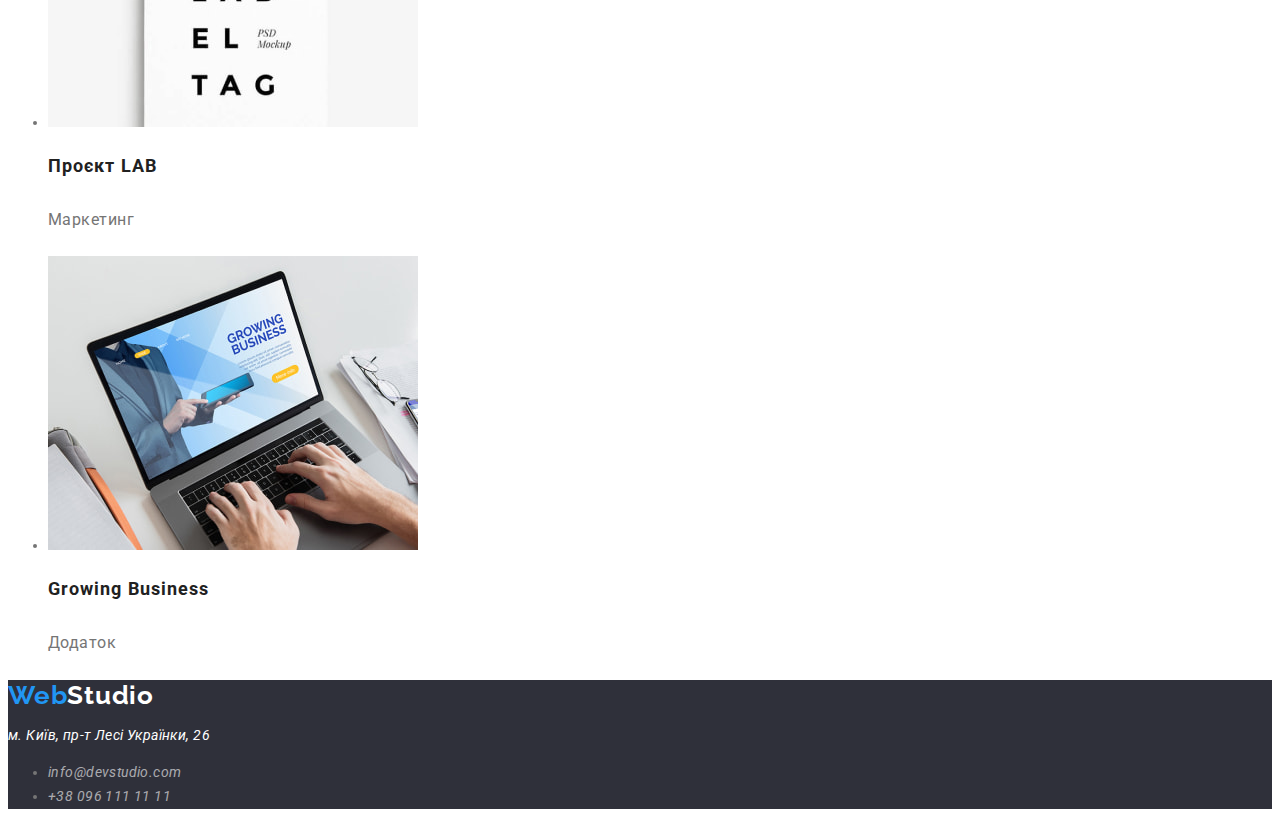
==== commit 44f69d42: "2" ====
--- a/index.html
+++ b/index.html
@@ -1,16 +1,16 @@
 <!DOCTYPE html>
 <html lang="uk">
   <head>
-    <meta charset="UTF-8" >
-    <meta name="viewport" content="width=device-width, initial-scale=1.0" >
+    <meta charset="UTF-8" />
+    <meta name="viewport" content="width=device-width, initial-scale=1.0" />
     <title>Module 01</title>
-    <link rel="preconnect" href="https://fonts.googleapis.com" >
-    <link rel="preconnect" href="https://fonts.gstatic.com" crossorigin >
+    <link rel="preconnect" href="https://fonts.googleapis.com" />
+    <link rel="preconnect" href="https://fonts.gstatic.com" crossorigin />
     <link
       href="https://fonts.googleapis.com/css2?family=Raleway:wght@700&family=Roboto:wght@400;500;700;900&display=swap"
       rel="stylesheet"
-    >
-    <link rel="stylesheet" href="./css/styles.css" >
+    />
+    <link rel="stylesheet" href="./css/styles.css" />
   </head>
   <body>
     <!-- header section -->
@@ -24,7 +24,7 @@
         >
         <ul class="list">
           <li class="item">
-            <a class="link nav-link" href="#studio">Студія</a>
+            <a class="link nav-link" href="./portfolio.html">Студія</a>
           </li>
           <li class="item">
             <a class="link nav-link" href="#portfolio">Портфоліо</a>
@@ -97,7 +97,7 @@
               alt="набір тексту на клавіатуре"
               width="370"
               height="294"
-            >
+            />
           </li>
           <li class="item-services">
             <img
@@ -105,7 +105,7 @@
               alt="робота з телефону"
               width="370"
               height="294"
-            >
+            />
           </li>
           <li class="item-services">
             <img
@@ -113,7 +113,7 @@
               alt="робота з планшета"
               width="370"
               height="294"
-            >
+            />
           </li>
         </ul>
       </section>
@@ -127,7 +127,7 @@
               alt="чоловік в окулярах"
               width="270"
               height="260"
-            >
+            />
             <h3 class="subtitle-team">Ігор Дем'яненко</h3>
             <p class="desc-team">Product Designer</p>
           </li>
@@ -137,7 +137,7 @@
               alt="дівчина посміхається"
               width="270"
               height="260"
-            >
+            />
             <h3 class="subtitle-team">Ольга Рєпіна</h3>
             <p class="desc-team">Frontend Developer</p>
           </li>
@@ -147,7 +147,7 @@
               alt="хлопець посміхаеться"
               width="270"
               height="260"
-            >
+            />
             <h3 class="subtitle-team">Микола Тарасов</h3>
             <p class="desc-team">Marketing</p>
           </li>
@@ -157,7 +157,7 @@
               alt="хлопець в окулярах"
               width="270"
               height="260"
-            >
+            />
             <h3 class="subtitle-team">Михайло Єрмаков</h3>
             <p class="desc-team">UI Designer</p>
           </li>
@@ -193,7 +193,7 @@
             alt="три фото"
             width="370"
             height="294"
-          >
+          />
           <h3 class="portfolio-title">Технокряк</h3>
           <h4 class="portfolio-subtitle">Веб-сайт</h4>
         </li>
@@ -204,7 +204,7 @@
             alt="баскетбол"
             width="370"
             height="294"
-          >
+          />
           <h3 class="portfolio-title">Постер New Orlean vs Golden Star</h3>
           <h4 class="portfolio-subtitle">Дизайн</h4>
         </li>
@@ -215,7 +215,7 @@
             alt="реклама ресторана"
             width="370"
             height="294"
-          >
+          />
           <h3 class="portfolio-title">Ресторан Seafood</h3>
           <h4 class="portfolio-subtitle">Додаток</h4>
         </li>
@@ -226,7 +226,7 @@
             alt="навушники"
             width="370"
             height="294"
-          >
+          />
           <h3 class="portfolio-title">Проєкт Prime</h3>
           <h4 class="portfolio-subtitle">Маркетинг</h4>
         </li>
@@ -237,7 +237,7 @@
             alt="реклама духов"
             width="370"
             height="294"
-          >
+          />
           <h3 class="portfolio-title">Проєкт Boxes</h3>
           <h4 class="portfolio-subtitle">Додаток</h4>
         </li>
@@ -248,7 +248,7 @@
             alt="єкран манітора"
             width="370"
             height="294"
-          >
+          />
           <h3 class="portfolio-title">Inspiration has no Borders</h3>
           <h4 class="portfolio-subtitle">Веб-сайт</h4>
         </li>
@@ -259,7 +259,7 @@
             alt="розкрита книга"
             width="370"
             height="294"
-          >
+          />
           <h3 class="portfolio-title">Видання Limited Edition</h3>
           <h4 class="portfolio-subtitle">Дизайн</h4>
         </li>
@@ -270,7 +270,7 @@
             alt="лейба проекту"
             width="370"
             height="294"
-          >
+          />
           <h3 class="portfolio-title">Проєкт LAB</h3>
           <h4 class="portfolio-subtitle">Маркетинг</h4>
         </li>
@@ -281,14 +281,18 @@
             alt="робота на ноутбуці"
             width="370"
             height="294"
-          >
+          />
           <h3 class="portfolio-title">Growing Business</h3>
           <h4 class="portfolio-subtitle">Додаток</h4>
         </li>
       </ul>
     </section>
+    <!-- footer -->
     <footer class="footer">
-      <a class="link footer-logo" href="./index.html" aria-label="site-logo-WebStudio"
+      <a
+        class="link footer-logo"
+        href="./index.html"
+        aria-label="site-logo-WebStudio"
         >Web<span class="footer-logo-part">Studio</span></a
       >
       <address class="address">
--- a/css/styles.css
+++ b/css/styles.css
@@ -0,0 +1,279 @@
+:root {
+    --main-font: "Roboto", sans-serif;
+    --secondary-font: "Raleway", sans-serif;
+    /* text colors */
+    --accent-cl: #2196f3;
+    --main-txt-cl: #757575;
+    --secondary-txt-cl: #212121;
+    /* bacgraund-colors */
+    --darc-bg-cl: #2f303a;
+    --main-bg-cl: #fff;
+    --secondary-bg-cl: #f5f4fa;
+}
+
+body {
+    color: var(--main-txt-cl);
+    font-family: var(--main-font);
+    font-size: 14px;
+    letter-spacing: 0.42px;
+}
+
+.link {
+    text-decoration: none;
+    color: currentColor;
+}
+
+/* =====================
+        = header section =
+    ========================= */
+.header {
+    background: #fff;
+}
+
+.logo {
+    color: #2196f3;
+    font-family: Raleway;
+    font-size: 26px;
+    font-weight: 700;
+    letter-spacing: 0.78px;
+}
+
+.logo-part {
+    color: #000;
+    font-family: Raleway;
+    font-size: 26px;
+    font-weight: 700;
+    letter-spacing: 0.78px;
+}
+
+.nav-link {
+    color: #212121;
+    font-family: Roboto;
+    font-size: 14px;
+    font-weight: 500;
+    letter-spacing: 0.28px;
+}
+
+.header-mailto {
+    color: #2196F3;
+    font-family: Roboto;
+    font-size: 14px;
+    font-weight: 500;
+    letter-spacing: 0.28px;
+}
+
+.header-phone {
+    color: #757575;
+    font-family: Roboto;
+    font-size: 14px;
+    font-weight: 500;
+    letter-spacing: 0.28px;
+}
+
+.mail:hover,
+.mail:focus {
+    color: #757575;
+}
+
+.text:hover,
+.text:focus {
+    color: #2196F3;
+}
+
+/*=========================
+==== section Hero  
+==========================*/
+.hero {
+    background-color: #2F303A;
+}
+
+.hero .title {
+    color: #FFF;
+    text-align: center;
+    font-family: var(--main-font);
+    font-size: 44px;
+    font-weight: 900;
+    line-height: 1.36;
+    letter-spacing: 2.64px;
+    text-transform: uppercase;
+}
+
+.btn {
+    font-family: inherit;
+    color: currentColor;
+    color: #FFF;
+    text-align: center;
+    font-size: 16px;
+    font-weight: 700;
+    line-height: 1.88;
+    letter-spacing: 0.96px;
+    background: #2196F3;
+    cursor: pointer;
+}
+
+.btn:hover,
+.btn:focus {
+    border-radius: 4px;
+    background-color: #2196F3;
+}
+
+/* ======================
+==  section Feature
+========================*/
+.feature {
+    background-color: var(--main-bg-cl);
+}
+
+.feature-subtitle {
+    color: #212121;
+    font-family: var(--main-txt-cl);
+    font-size: 14px;
+    font-weight: 700;
+    letter-spacing: 0.42px;
+    text-transform: uppercase;
+}
+
+.feature-desc {
+    color: #757575;
+    font-family: var(--main-txt-cl);
+    font-size: 14px;
+    font-weight: 400;
+    line-height: 1.71;
+    letter-spacing: 0.42px;
+}
+
+/* =======================
+==section Services      
+========================== */
+.services {
+    background-color: var(--main-bg-cl);
+}
+
+.title-services {
+    color: var(--secondary-txt-cl);
+    text-align: center;
+    font-family: var(--main-font);
+    font-size: 36px;
+    font-weight: 700;
+    letter-spacing: 1.08px;
+}
+
+/* ========================
+==section Our team      
+========================= */
+.team {
+    background-color: var(--secondary-bg-cl);
+}
+
+.title-team {
+    color: var(--secondary-txt-cl);
+    text-align: center;
+    font-family: var(--main-font);
+    font-size: 36px;
+    font-weight: 700;
+    letter-spacing: 1.08px;
+}
+
+.subtitle-team {
+    color: var(--secondary-txt-cl);
+    text-align: center;
+    font-family: var(--main-font);
+    font-size: 16px;
+    font-weight: 500;
+    letter-spacing: 0.48px;
+}
+
+.desc-team {
+    color: var(--main-txt-cl);
+    text-align: center;
+    font-family: var(--main-font);
+    font-size: 16px;
+    font-weight: 400;
+    letter-spacing: 0.48px;
+}
+
+/* ===========================
+== section Portfolio        
+=============================*/
+.portfolio {
+    background-color: var(--main-bg-cl);
+}
+
+.portfolio-all-btn {
+    border-radius: 4px;
+    background: #2196F3;
+}
+
+.portfolio-btn {
+    color: var(--secondary-txt-cl);
+    text-align: center;
+    font-family: var(--main-font);
+    font-size: 16px;
+    font-weight: 500;
+    line-height: 1.62;
+    letter-spacing: 0.48px;
+}
+
+.portfolio-title {
+    color: var(--secondary-txt-cl);
+    font-family: var(--main-font);
+    font-size: 18px;
+    font-weight: 700;
+    line-height: 2;
+    letter-spacing: 1.08px;
+}
+
+.portfolio-subtitle {
+    color: var(--main-txt-cl);
+    font-family: var(--main-font);
+    font-size: 16px;
+    font-weight: 400;
+    line-height: 1.87;
+    letter-spacing: 0.48px;
+}
+
+/* ======================
+======footer         
+----------------------- */
+.footer {
+    background-color: var(--darc-bg-cl);
+}
+
+.address-desc {
+    color: #FFF;
+    font-family: var(--main-font);
+    font-size: 14px;
+    font-weight: 400;
+    line-height: 1.71;
+    letter-spacing: 0.42px;
+}
+
+.footer-link {
+    color: rgba(255, 255, 255, 0.60);
+    font-family: var(--main-font);
+    font-size: 14px;
+    font-weight: 400;
+    line-height: 1.71;
+    letter-spacing: 0.42px;
+}
+
+.footer-link:hover,
+.footer-link:focus {
+    color: #2196F3;
+}
+
+.footer-logo {
+    color: var(--accent-cl);
+    font-family: var(--secondary-font);
+    font-size: 26px;
+    font-weight: 700;
+    letter-spacing: 0.78px;
+}
+
+.footer-logo-part {
+    color: #FFF;
+    font-family: var(--secondary-font);
+    font-size: 26px;
+    font-weight: 700;
+    letter-spacing: 0.78px;
+}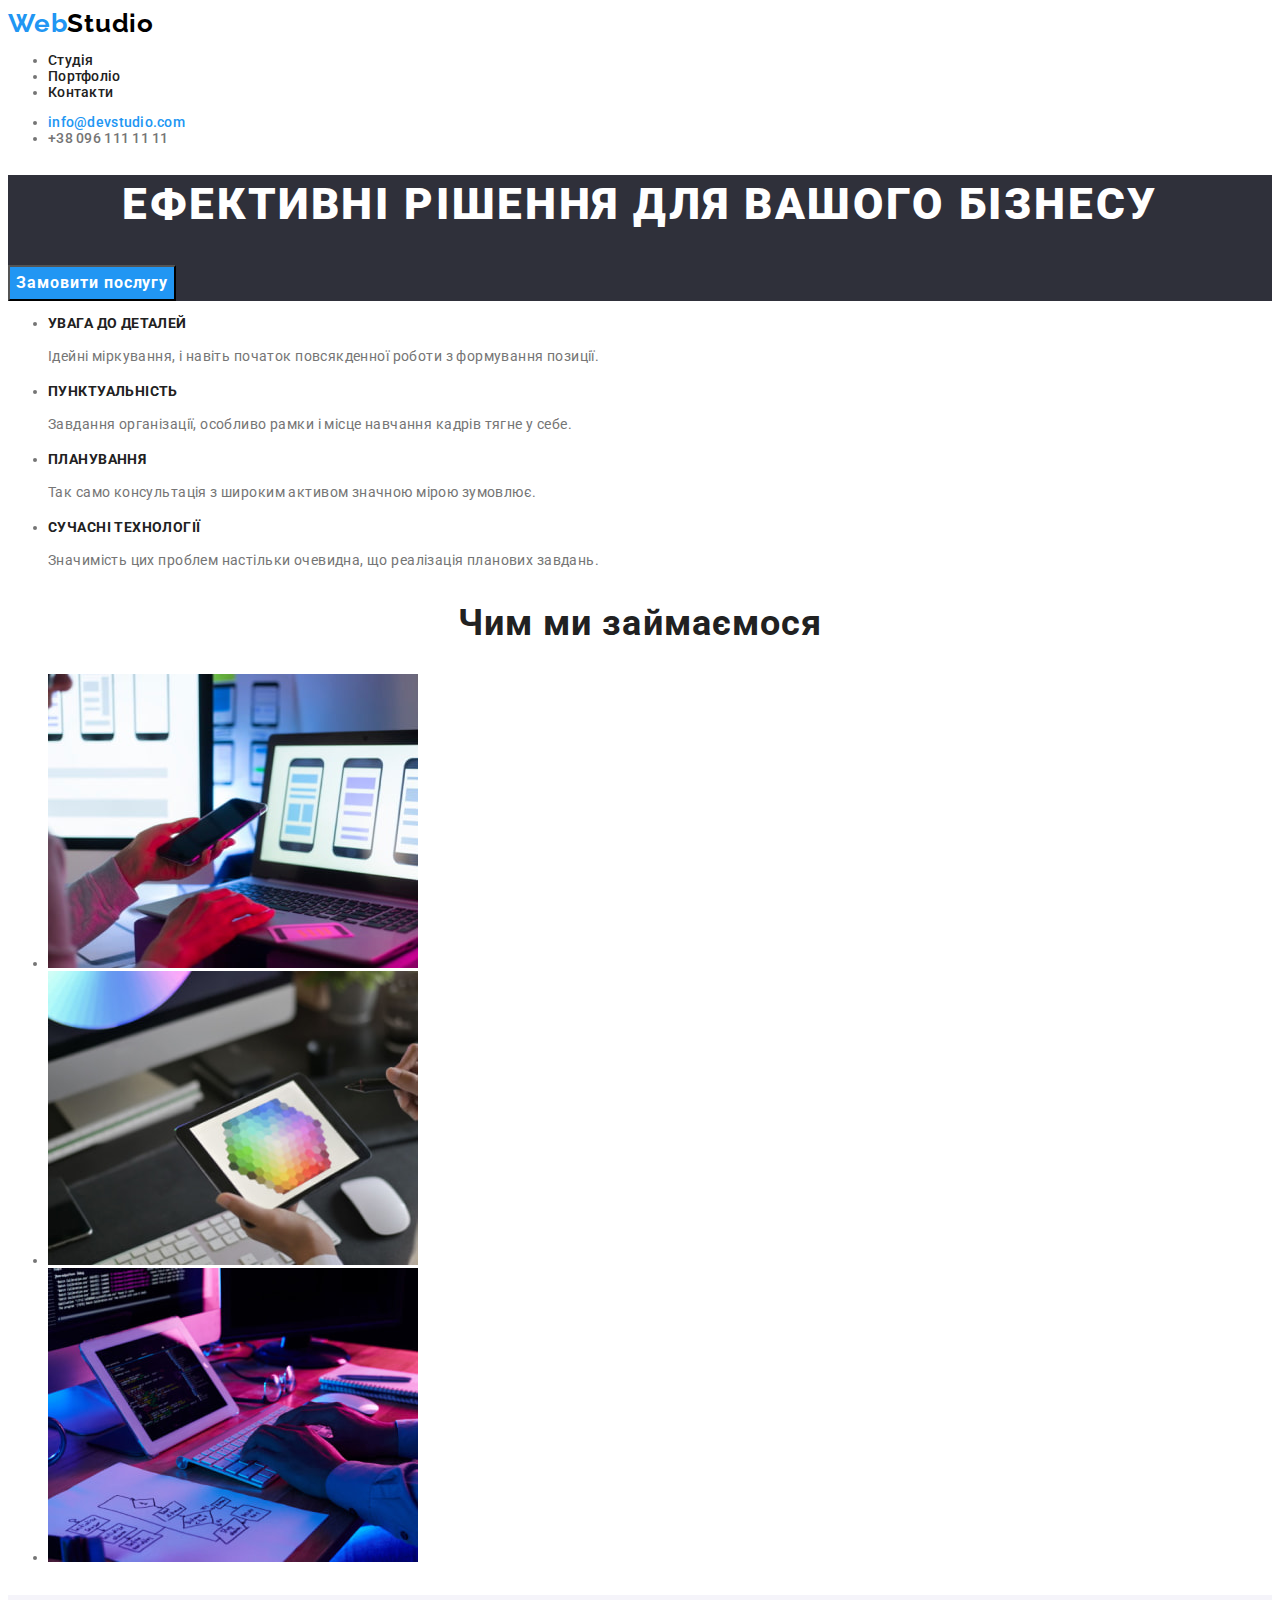
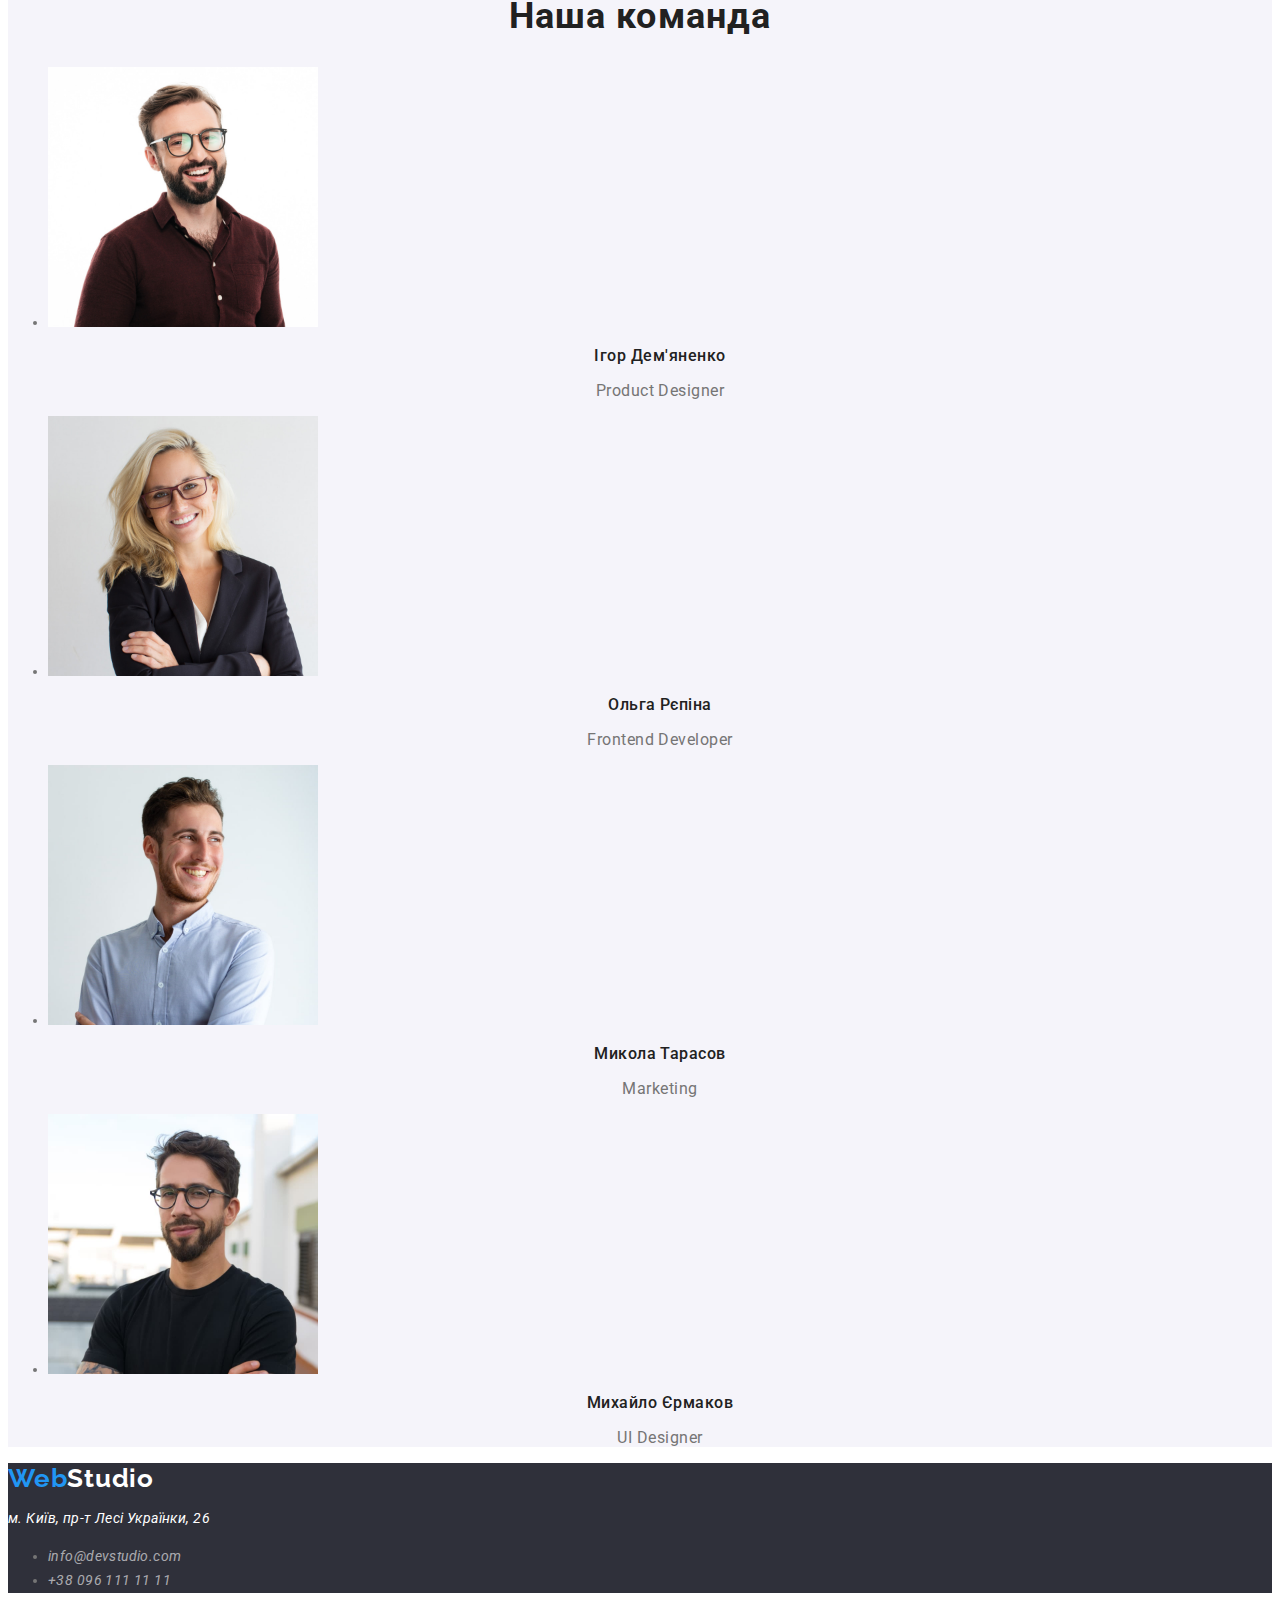
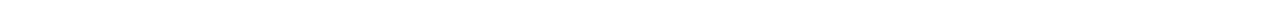
==== commit f25c8ca9: "dz" ====
--- a/index.html
+++ b/index.html
@@ -24,10 +24,10 @@
         >
         <ul class="list">
           <li class="item">
-            <a class="link nav-link" href="./portfolio.html">Студія</a>
+            <a class="link nav-link" href="#studio">Студія</a>
           </li>
           <li class="item">
-            <a class="link nav-link" href="#portfolio">Портфоліо</a>
+            <a class="link nav-link" href="./portfolio.html">Портфоліо</a>
           </li>
           <li class="item">
             <a class="link nav-link" href="#contacts">Контакти</a>
@@ -164,129 +164,6 @@
         </ul>
       </section>
     </main>
-    <!-- section Portfolio -->
-    <section class="portfolio">
-      <!-- Логічний заголовок -->
-      <h2>Portfolio</h2>
-      <ul class="portfolio-list">
-        <li class="portfolio-item">
-          <button class="portfolio-all-btn" type="button">Усі</button>
-        </li>
-        <li class="portfolio-item">
-          <button class="portfolio-btn" type="button">Веб-сайти</button>
-        </li>
-        <li class="portfolio-item">
-          <button class="portfolio-btn" type="button">Додатки</button>
-        </li>
-        <li class="portfolio-item">
-          <button class="portfolio-btn" type="button">Дизайн</button>
-        </li>
-        <li class="portfolio-item">
-          <button class="portfolio-btn" type="button">Маркетинг</button>
-        </li>
-      </ul>
-      <ul class="img-portfolio-list">
-        <li class="img-portfolio-item">
-          <img
-            class="img-portfolio"
-            src="./images/portfolio/img.jpg"
-            alt="три фото"
-            width="370"
-            height="294"
-          />
-          <h3 class="portfolio-title">Технокряк</h3>
-          <h4 class="portfolio-subtitle">Веб-сайт</h4>
-        </li>
-        <li class="img-portfolio-item">
-          <img
-            class="img-portfolio"
-            src="./images/portfolio/img-(1).jpg"
-            alt="баскетбол"
-            width="370"
-            height="294"
-          />
-          <h3 class="portfolio-title">Постер New Orlean vs Golden Star</h3>
-          <h4 class="portfolio-subtitle">Дизайн</h4>
-        </li>
-        <li class="img-portfolio-item">
-          <img
-            class="img-portfolio"
-            src="./images/portfolio/img-(2).jpg"
-            alt="реклама ресторана"
-            width="370"
-            height="294"
-          />
-          <h3 class="portfolio-title">Ресторан Seafood</h3>
-          <h4 class="portfolio-subtitle">Додаток</h4>
-        </li>
-        <li class="img-portfolio-item">
-          <img
-            class="img-portfolio"
-            src="./images/portfolio/img-(3).jpg"
-            alt="навушники"
-            width="370"
-            height="294"
-          />
-          <h3 class="portfolio-title">Проєкт Prime</h3>
-          <h4 class="portfolio-subtitle">Маркетинг</h4>
-        </li>
-        <li class="img-portfolio-item">
-          <img
-            class="img-portfolio"
-            src="./images/portfolio/img-(4).jpg"
-            alt="реклама духов"
-            width="370"
-            height="294"
-          />
-          <h3 class="portfolio-title">Проєкт Boxes</h3>
-          <h4 class="portfolio-subtitle">Додаток</h4>
-        </li>
-        <li class="img-portfolio-item">
-          <img
-            class="img-portfolio"
-            src="./images/portfolio/img-(5).jpg"
-            alt="єкран манітора"
-            width="370"
-            height="294"
-          />
-          <h3 class="portfolio-title">Inspiration has no Borders</h3>
-          <h4 class="portfolio-subtitle">Веб-сайт</h4>
-        </li>
-        <li class="img-portfolio-item">
-          <img
-            class="img-portfolio"
-            src="./images/portfolio/img-(6).jpg"
-            alt="розкрита книга"
-            width="370"
-            height="294"
-          />
-          <h3 class="portfolio-title">Видання Limited Edition</h3>
-          <h4 class="portfolio-subtitle">Дизайн</h4>
-        </li>
-        <li class="img-portfolio-item">
-          <img
-            class="img-portfolio"
-            src="./images/portfolio/img-(7).jpg"
-            alt="лейба проекту"
-            width="370"
-            height="294"
-          />
-          <h3 class="portfolio-title">Проєкт LAB</h3>
-          <h4 class="portfolio-subtitle">Маркетинг</h4>
-        </li>
-        <li class="img-portfolio-item">
-          <img
-            class="img-portfolio"
-            src="./images/portfolio/img-(8).jpg"
-            alt="робота на ноутбуці"
-            width="370"
-            height="294"
-          />
-          <h3 class="portfolio-title">Growing Business</h3>
-          <h4 class="portfolio-subtitle">Додаток</h4>
-        </li>
-      </ul>
-    </section>
     <!-- footer -->
     <footer class="footer">
       <a
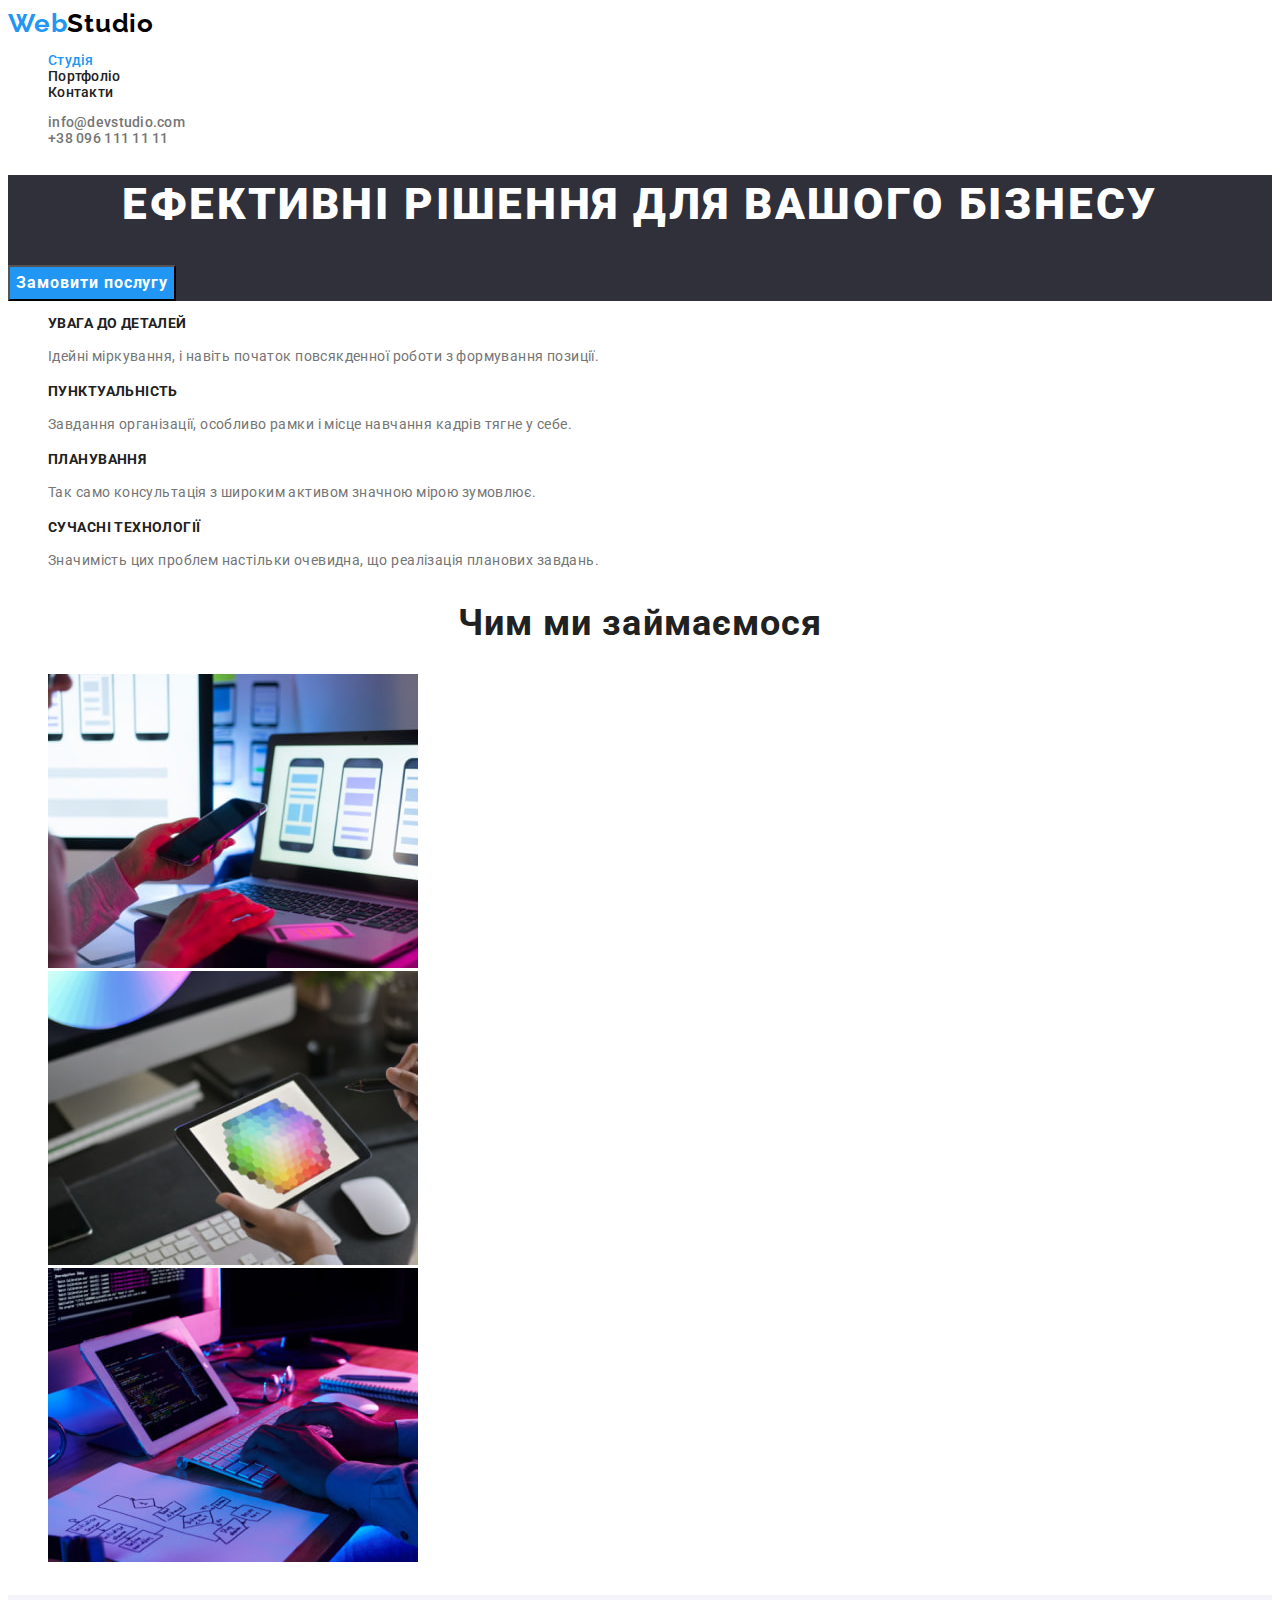
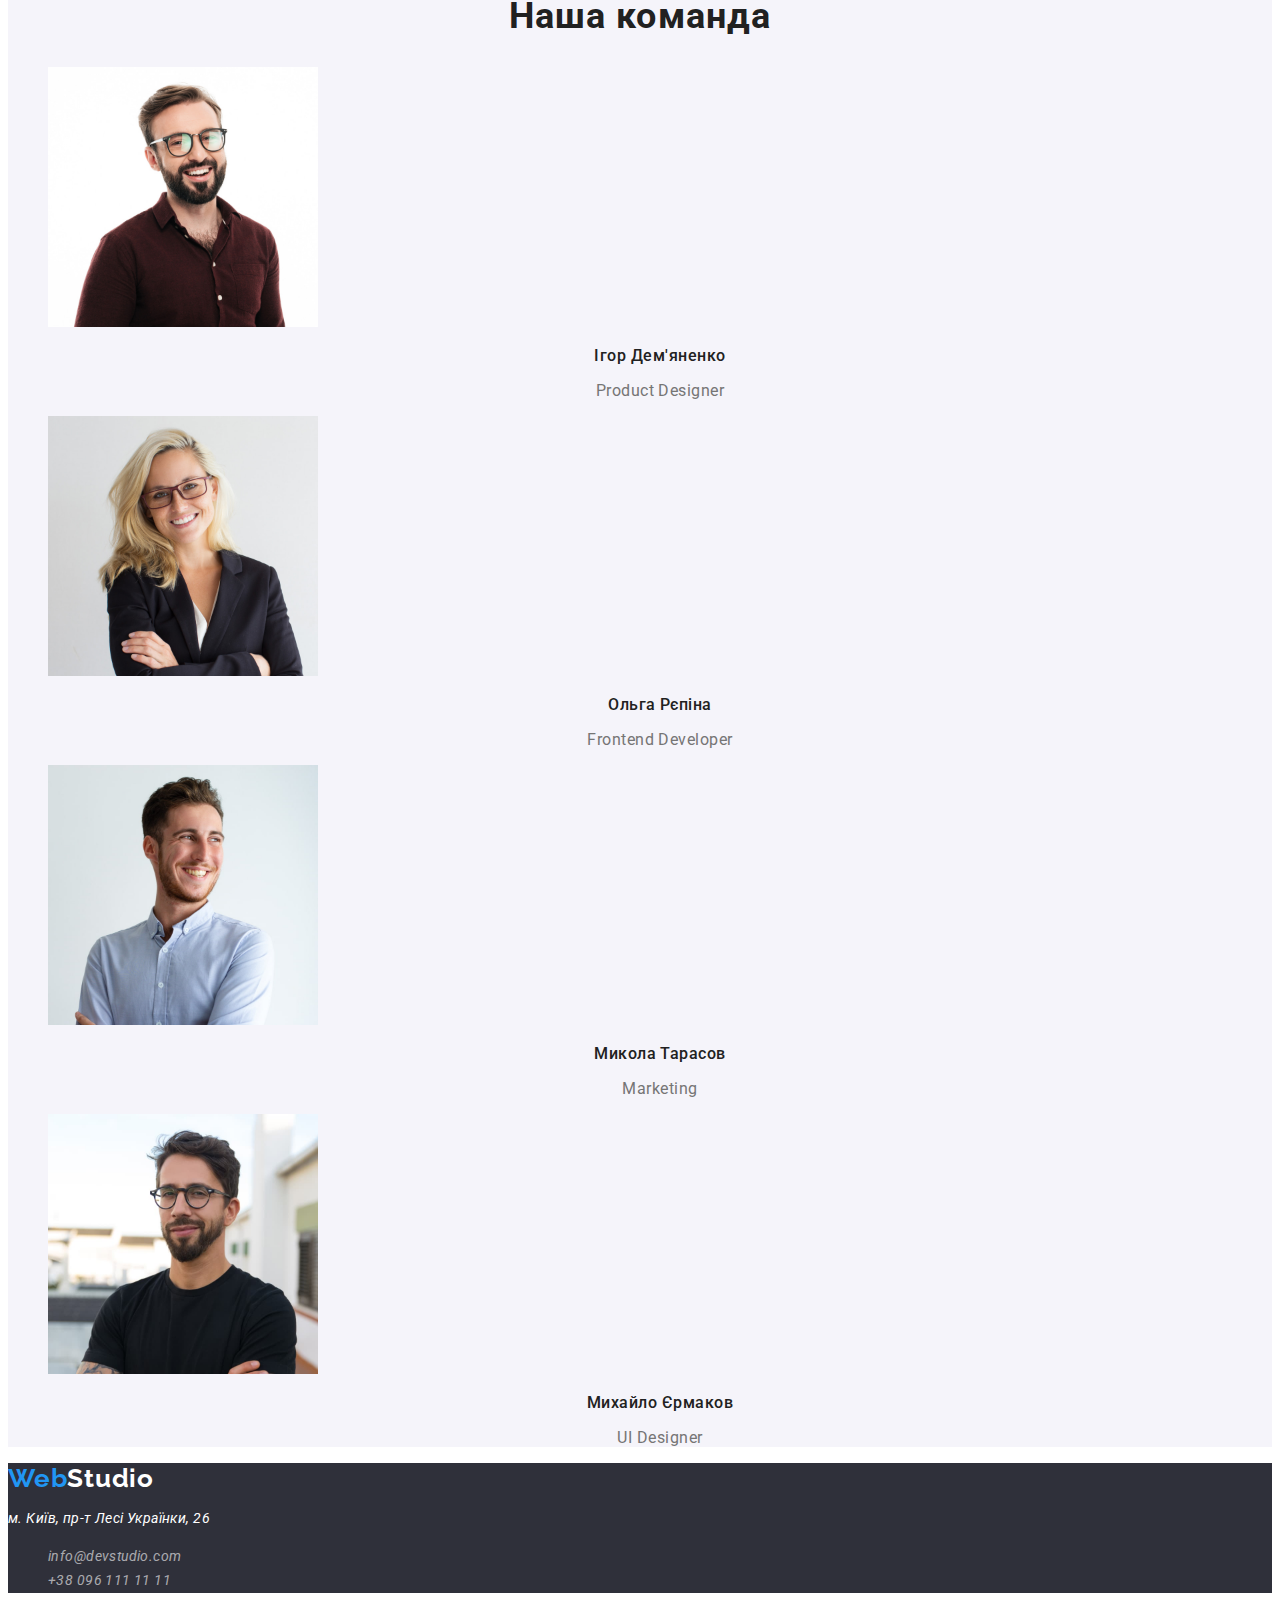
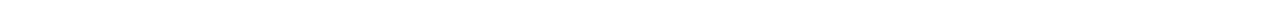
==== commit 33115647: "dz" ====
--- a/index.html
+++ b/index.html
@@ -24,7 +24,7 @@
         >
         <ul class="list">
           <li class="item">
-            <a class="link nav-link" href="#studio">Студія</a>
+            <a class="link nav-title" href="#studio">Студія</a>
           </li>
           <li class="item">
             <a class="link nav-link" href="./portfolio.html">Портфоліо</a>
--- a/css/styles.css
+++ b/css/styles.css
@@ -18,9 +18,22 @@
     letter-spacing: 0.42px;
 }
 
+a {
+    text-decoration: none;
+}
+
+ul {
+    list-style-type: none;
+}
+
 .link {
     text-decoration: none;
     color: currentColor;
+}
+
+.link:hover,
+.link:focus {
+    color: #2196F3;
 }
 
 /* =====================
@@ -54,8 +67,16 @@
     letter-spacing: 0.28px;
 }
 
+.nav-title {
+    color: #2196F3;
+    font-family: var(--main-font);
+    font-size: 14px;
+    font-weight: 500;
+    letter-spacing: 0.28px;
+}
+
 .header-mailto {
-    color: #2196F3;
+    color: #757575;
     font-family: Roboto;
     font-size: 14px;
     font-weight: 500;
@@ -72,7 +93,7 @@
 
 .mail:hover,
 .mail:focus {
-    color: #757575;
+    color: #2196F3;
 }
 
 .text:hover,
@@ -200,8 +221,26 @@
 }
 
 .portfolio-all-btn {
+    text-align: center;
+    font-family: var(--main-font);
+    font-size: 16px;
+    font-weight: 500;
+    line-height: 1.62;
+    letter-spacing: 0.48px;
+    width: 73px;
+    height: 38px;
     border-radius: 4px;
     background: #2196F3;
+    color: #FFF;
+}
+
+.portfolio-all-btn:hover,
+.portfolio-all-btn:focus {
+    border-radius: 4px;
+    background: #2196F3;
+    width: 73px;
+    height: 38px;
+    flex-shrink: 0;
 }
 
 .portfolio-btn {
@@ -212,6 +251,13 @@
     font-weight: 500;
     line-height: 1.62;
     letter-spacing: 0.48px;
+}
+
+.portfolio-btn:hover,
+.portfolio-btn:focus {
+    border-radius: 4px;
+    background: #2196F3;
+    color: #F5F4FA;
 }
 
 .portfolio-title {
@@ -223,7 +269,7 @@
     letter-spacing: 1.08px;
 }
 
-.portfolio-subtitle {
+.portfolio-desc {
     color: var(--main-txt-cl);
     font-family: var(--main-font);
     font-size: 16px;
@@ -257,11 +303,6 @@
     letter-spacing: 0.42px;
 }
 
-.footer-link:hover,
-.footer-link:focus {
-    color: #2196F3;
-}
-
 .footer-logo {
     color: var(--accent-cl);
     font-family: var(--secondary-font);
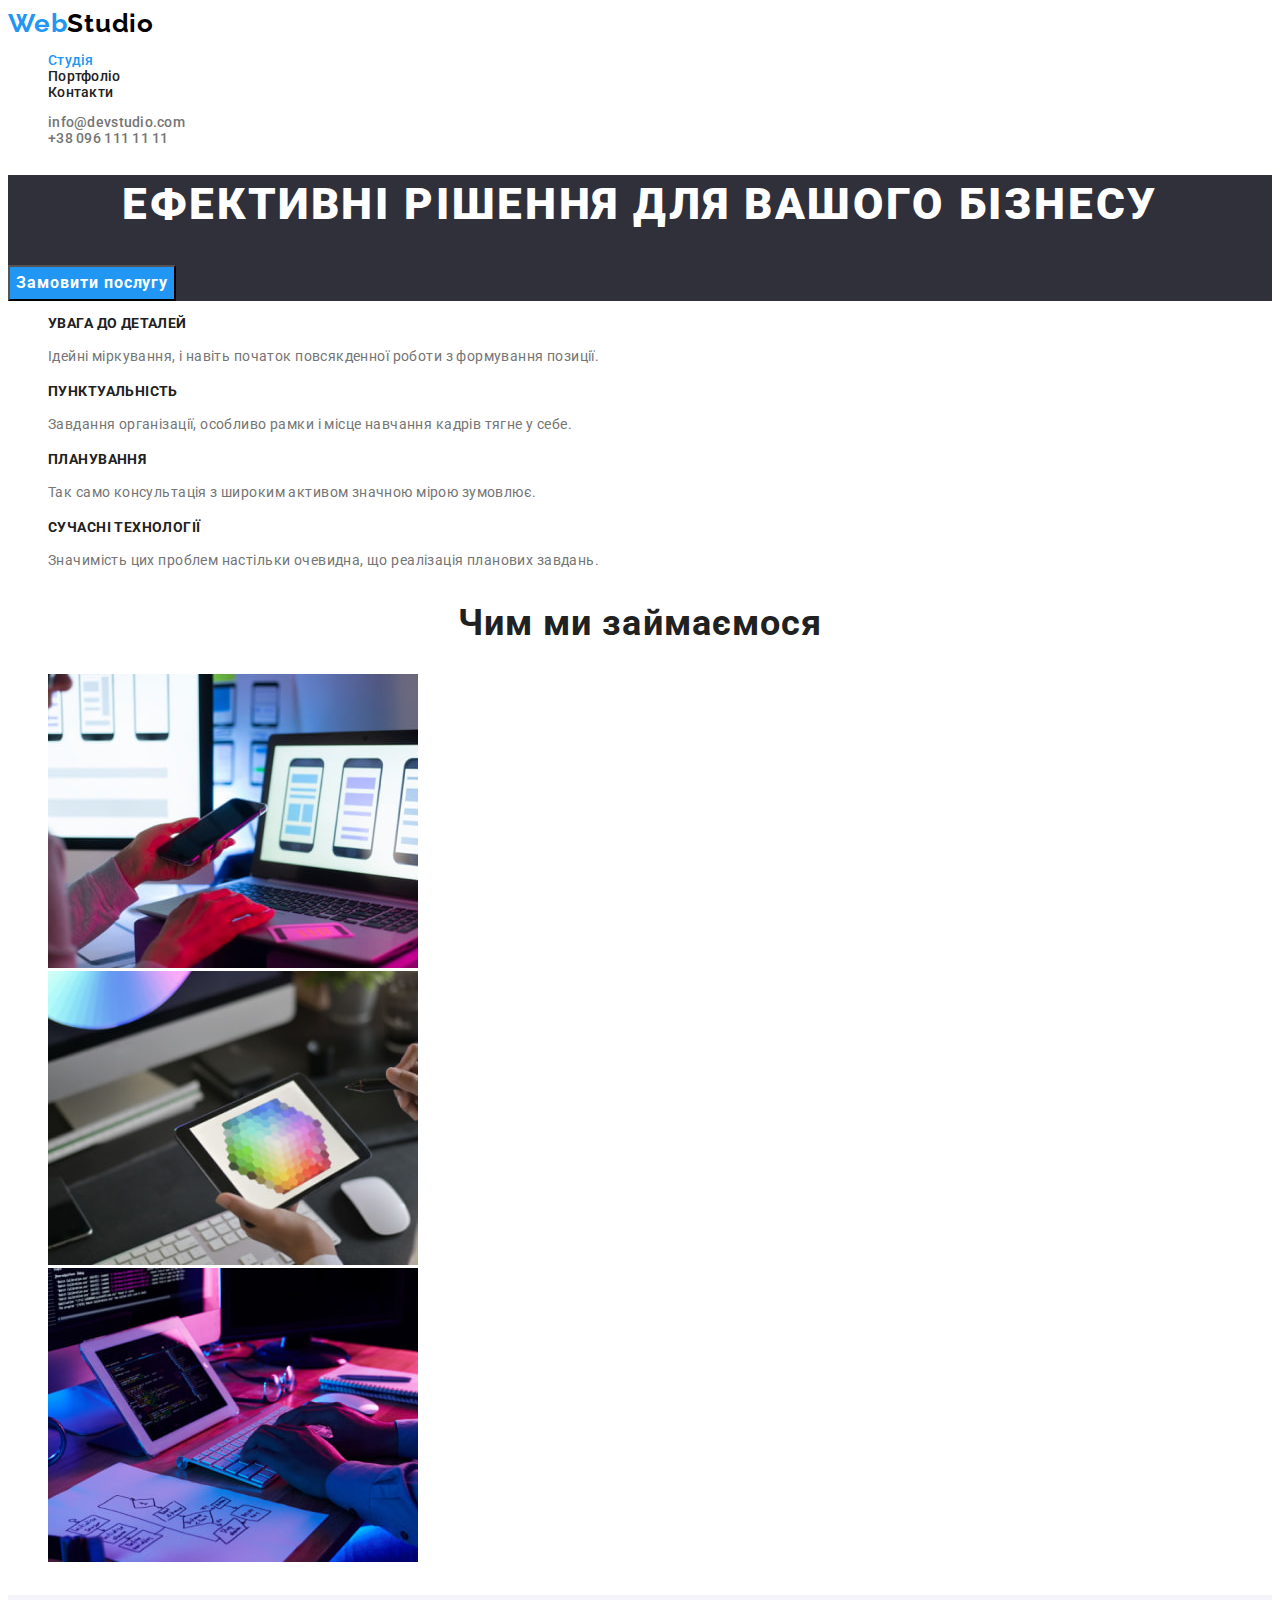
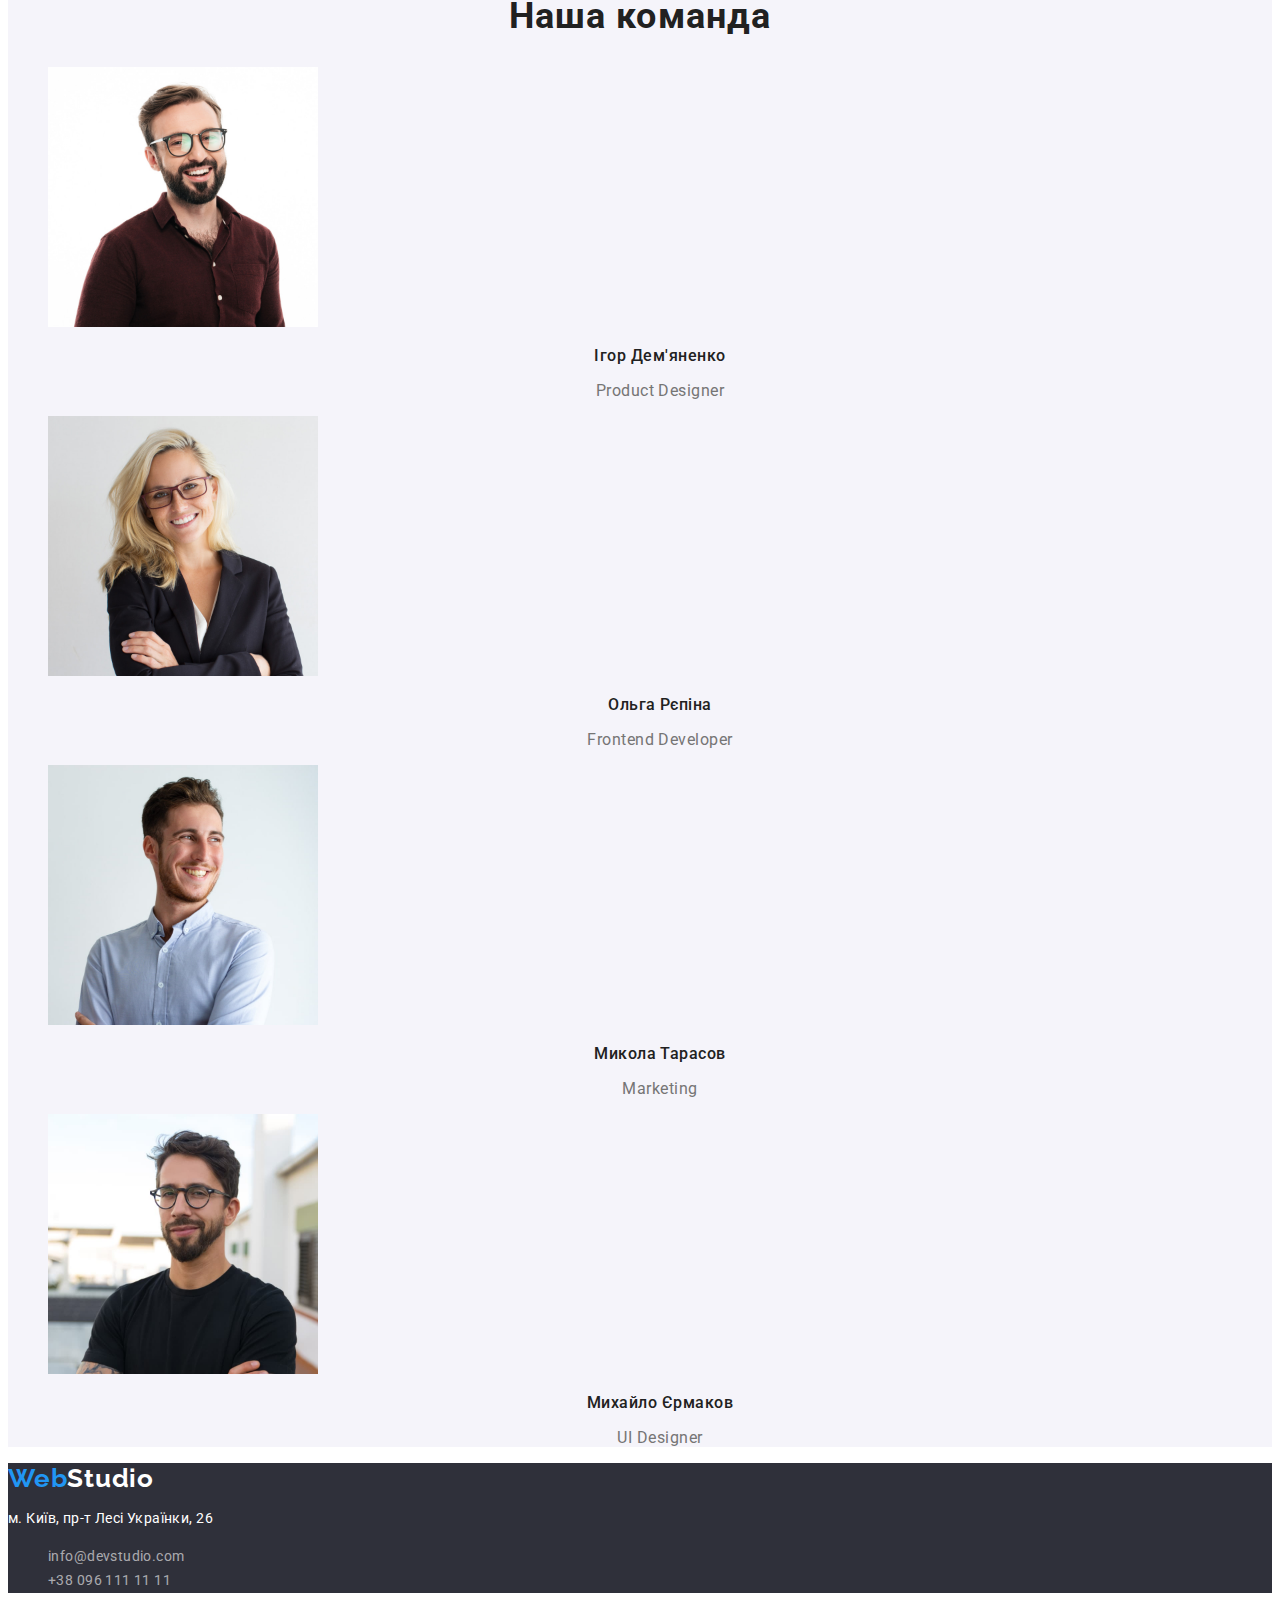
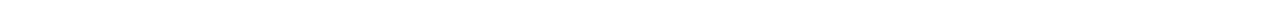
==== commit 4682f935: "dz" ====
--- a/index.html
+++ b/index.html
@@ -9,6 +9,13 @@
     <link
       href="https://fonts.googleapis.com/css2?family=Raleway:wght@700&family=Roboto:wght@400;500;700;900&display=swap"
       rel="stylesheet"
+    />
+    <link
+      rel="stylesheet"
+      href="https://cdnjs.cloudflare.com/ajax/libs/modern-normalize/2.0.0/modern-normalize.min.css"
+      integrity="sha512-4xo8blKMVCiXpTaLzQSLSw3KFOVPWhm/TRtuPVc4WG6kUgjH6J03IBuG7JZPkcWMxJ5huwaBpOpnwYElP/m6wg=="
+      crossorigin="anonymous"
+      referrerpolicy="no-referrer"
     />
     <link rel="stylesheet" href="./css/styles.css" />
   </head>
--- a/css/styles.css
+++ b/css/styles.css
@@ -251,6 +251,8 @@
     font-weight: 500;
     line-height: 1.62;
     letter-spacing: 0.48px;
+    border-radius: 4px;
+    background-color: var(--main-bg-cl);
 }
 
 .portfolio-btn:hover,
@@ -287,11 +289,12 @@
 
 .address-desc {
     color: #FFF;
-    font-family: var(--main-font);
+    font-family: Roboto;
     font-size: 14px;
     font-weight: 400;
     line-height: 1.71;
     letter-spacing: 0.42px;
+    font-style: normal;
 }
 
 .footer-link {
@@ -301,6 +304,7 @@
     font-weight: 400;
     line-height: 1.71;
     letter-spacing: 0.42px;
+    font-style: normal;
 }
 
 .footer-logo {
